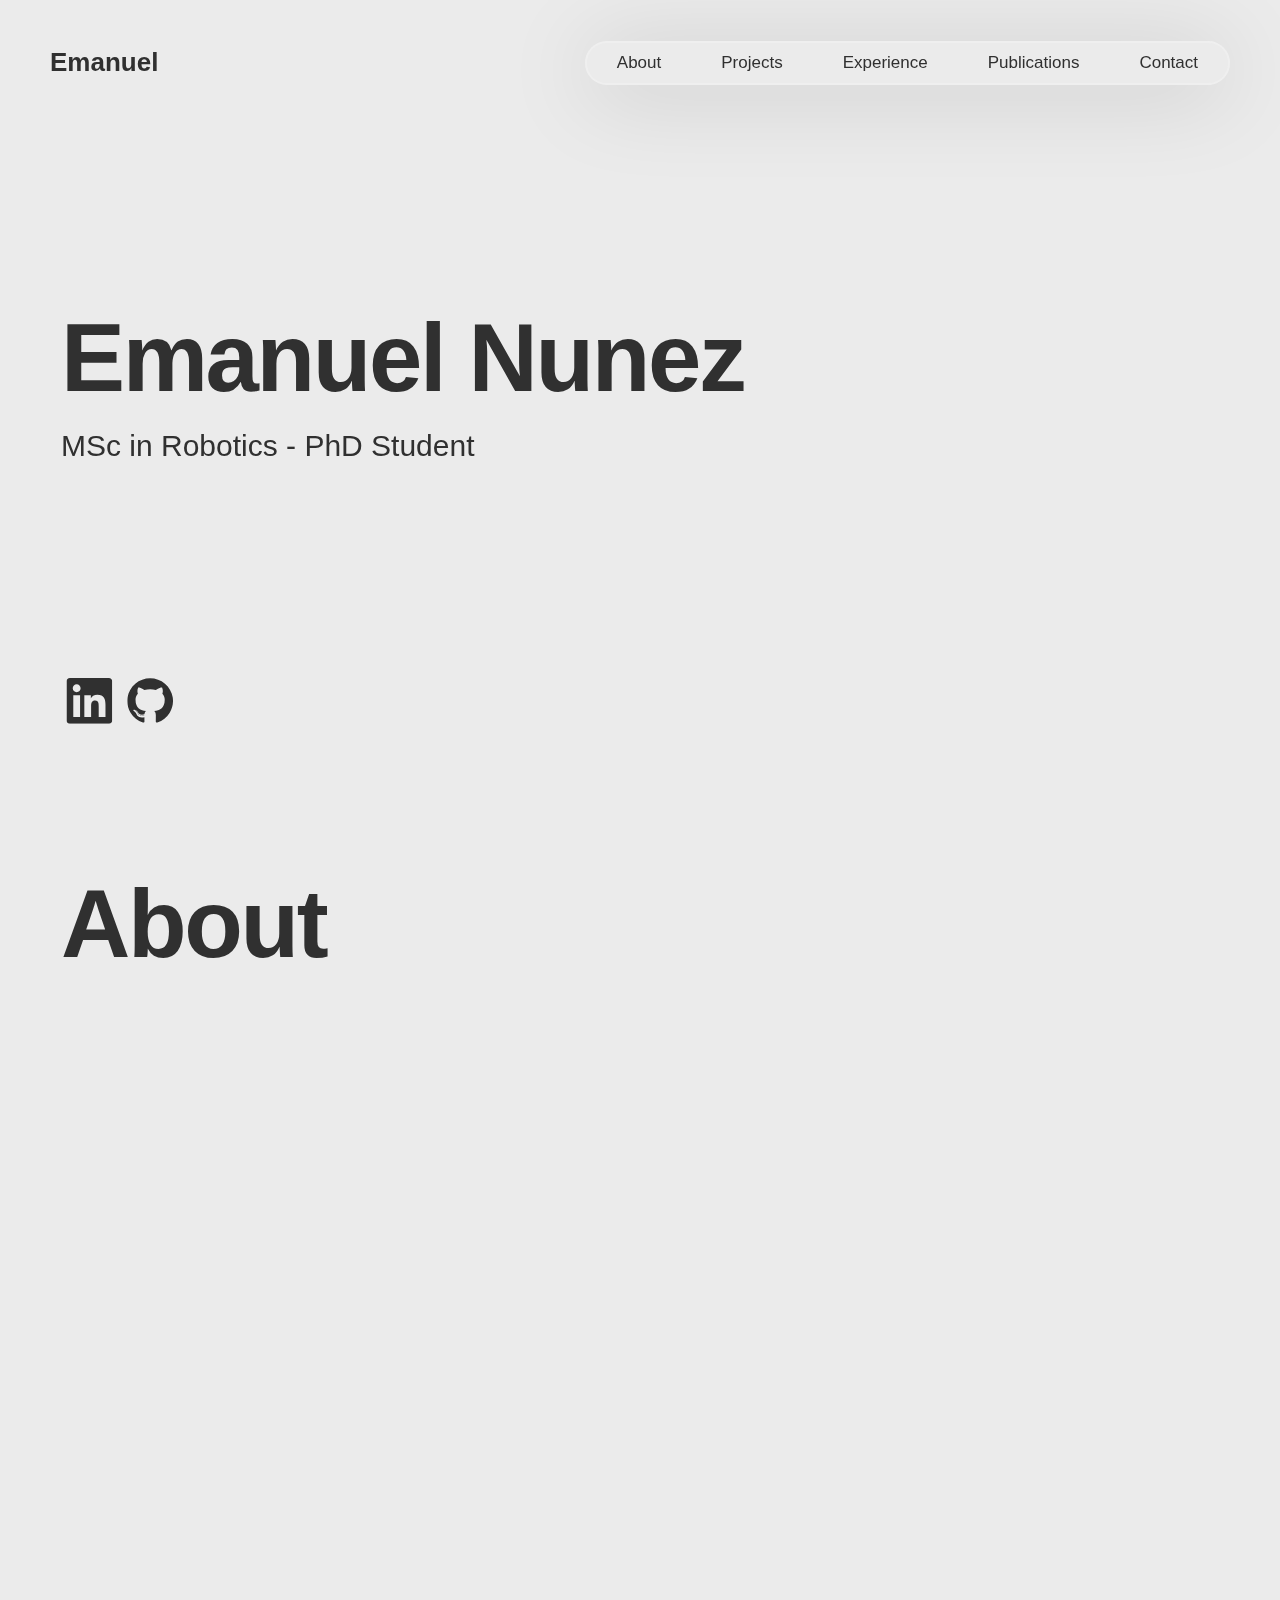
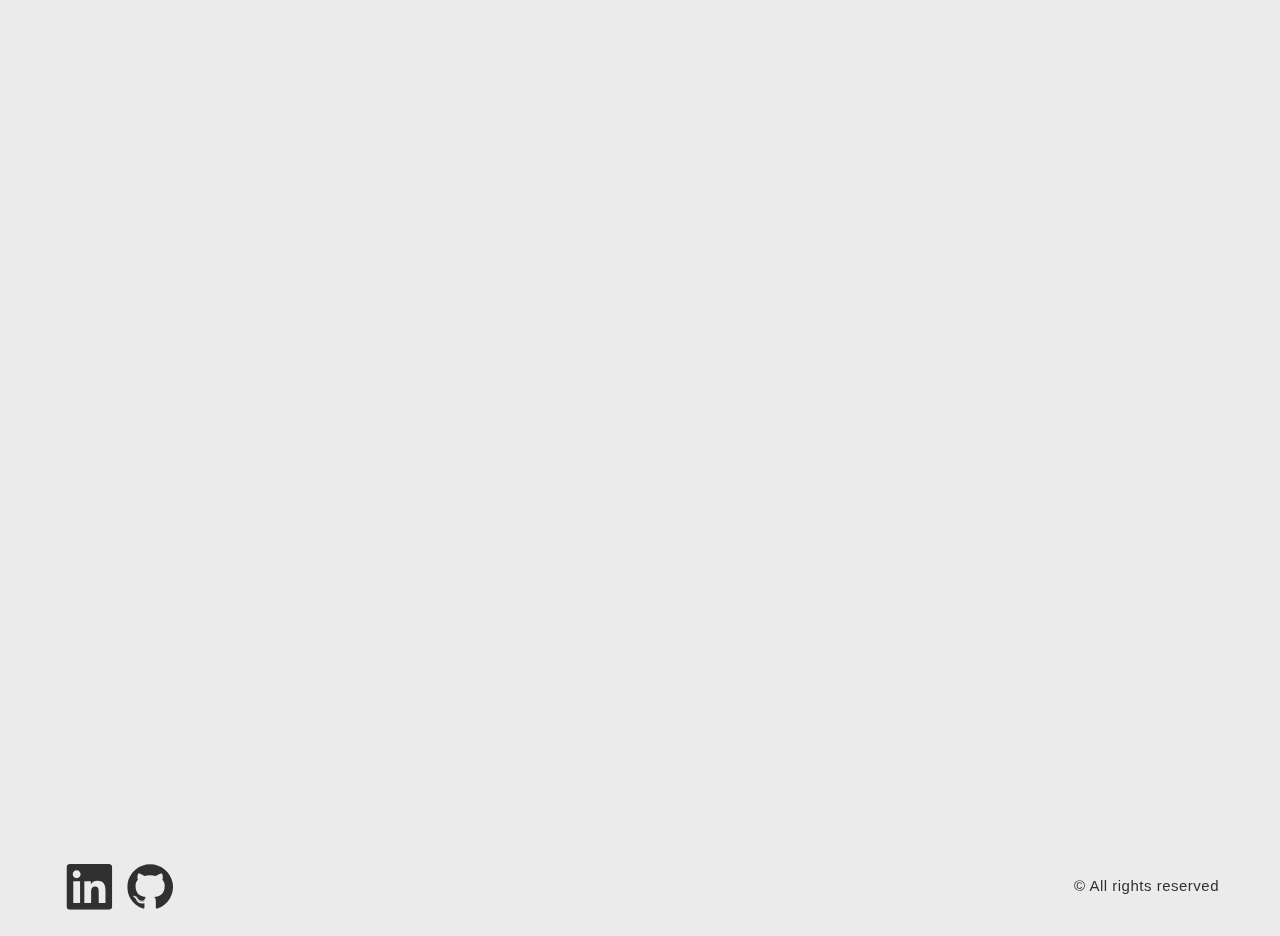
==== index.html @ 16529f89 "Changed root directory" ====
<!DOCTYPE html>
<html lang="en">
<head>
    <meta charset="UTF-8">
    <meta http-equiv="X-UA-Compatible" content="IE=edge">
    <meta name="viewport" content="width=device-width, initial-scale=1.0">
    <title>Emanuel Nunez</title>

    <link rel="stylesheet" href="style.css">
    
    <link rel="preconnect" href="https://fonts.googleapis.com">
    <link rel="preconnect" href="https://fonts.gstatic.com" crossorigin>
    <link href="https://fonts.googleapis.com/css2?family=Open+Sans:wght@400;700&display=swap" rel="stylesheet">
    <script src="https://cdn.jsdelivr.net/npm/bootstrap@5.2.3/dist/js/bootstrap.bundle.min.js"></script>
    <link rel="stylesheet" href="https://unpkg.com/aos@next/dist/aos.css" />
</head>
<body>
    <iframe class= "spline" src='https://my.spline.design/trialcopy-4e4fdb8f7014ad7f39b615fb2c9b1092/' frameborder='0'></iframe>
        <header style="position: sticky; top: 0px; z-index: 100;">
            <div><a href="#top" class="logo">Emanuel</a></div>
            <div>
            <svg class="hamburger" width="32" height="25" viewBox="0 0 32 25" fill="none" xmlns="http://www.w3.org/2000/svg">
                <line x1="1.5" y1="1.5" x2="30.5" y2="1.5" stroke="black" stroke-width="3" stroke-linecap="round"/>
                <line x1="8.5" y1="12.5" x2="23.5" y2="12.5" stroke="black" stroke-width="3" stroke-linecap="round"/>
                <line x1="1.5" y1="23.5" x2="30.5" y2="23.5" stroke="black" stroke-width="3" stroke-linecap="round"/>
            </svg>
            </div>
            <nav class="nav-bar">
                <ul>
                    <li><a href="#About">About</a></li>
                    <li><a href="#Projects">Projects</a></li>
                    <li><a href="#Experience">Experience</a></li>
                    <li><a href="#Publications">Publications</a></li>
                    <li><a href="#Contact">Contact</a></li>                
                </ul>
            </nav>
        </header>
    <section class="hero">
        <div class="row">
            <div class="col-12" data-aos="fade-up">
                    <h5>Emanuel Nunez</h5>
                    <h2>MSc in Robotics - PhD Student</h2>
                    <a href="https://www.linkedin.com/in/enunezs/">
                    <svg class="social_media" width="47" height="46" viewBox="0 0 47 46" fill="none" xmlns="http://www.w3.org/2000/svg">
                        <g clip-path="url(#clip0_170_722)">
                        <path d="M42.8608 0.0297852H3.88012C2.01284 0.0297852 0.50293 1.50396 0.50293 3.32657V42.468C0.50293 44.2906 2.01284 45.7737 3.88012 45.7737H42.8608C44.728 45.7737 46.2469 44.2906 46.2469 42.477V3.32657C46.2469 1.50396 44.728 0.0297852 42.8608 0.0297852ZM14.0742 39.0104H7.28411V17.1748H14.0742V39.0104ZM10.6792 14.1997C8.49919 14.1997 6.73912 12.4396 6.73912 10.2686C6.73912 8.09752 8.49919 6.33745 10.6792 6.33745C12.8502 6.33745 14.6103 8.09752 14.6103 10.2686C14.6103 12.4307 12.8502 14.1997 10.6792 14.1997ZM39.4836 39.0104H32.7024V28.3964C32.7024 25.868 32.6577 22.6069 29.1733 22.6069C25.6442 22.6069 25.1082 25.3676 25.1082 28.2177V39.0104H18.3359V17.1748H24.8401V20.1589H24.9295C25.8319 18.4435 28.0476 16.6298 31.3444 16.6298C38.2149 16.6298 39.4836 21.1506 39.4836 27.0294V39.0104Z" fill="#303030"/>
                        </g>
                        <defs>
                        <clipPath id="clip0_170_722">
                        <rect width="45.7439" height="45.7439" fill="white" transform="translate(0.50293 0.0297852)"/>
                        </clipPath>
                        </defs>
                    </svg>
                        
                    </a>
                    <a href="https://github.com/enunezs">
                    <svg class="social_media" width="46" height="47" viewBox="0 0 46 47" fill="none" xmlns="http://www.w3.org/2000/svg">
                        <g clip-path="url(#clip0_170_636)">
                        <path fill-rule="evenodd" clip-rule="evenodd" d="M23.128 1.23291C17.6983 1.23573 12.4466 3.15884 8.31195 6.65838C4.17735 10.1579 1.42946 15.0057 0.559643 20.3348C-0.310176 25.664 0.754783 31.127 3.56412 35.7471C6.37345 40.3671 10.744 43.8429 15.8941 45.553C17.0303 45.7639 17.4583 45.0597 17.4583 44.4609C17.4583 43.8622 17.4356 42.1261 17.428 40.2281C11.0652 41.6027 9.72071 37.5431 9.72071 37.5431C8.68297 34.907 7.18316 34.2141 7.18316 34.2141C5.10768 32.8057 7.33846 32.832 7.33846 32.832C9.63739 32.994 10.8456 35.1782 10.8456 35.1782C12.8832 38.654 16.1971 37.6485 17.5 37.0611C17.7045 35.5886 18.2991 34.5869 18.9543 34.0183C13.8717 33.4459 8.53147 31.4952 8.53147 22.781C8.49997 20.5211 9.34339 18.3355 10.8872 16.6766C10.6524 16.1042 9.86841 13.792 11.1107 10.6513C11.1107 10.6513 13.0309 10.0412 17.4015 12.9823C21.1504 11.963 25.1057 11.963 28.8545 12.9823C33.2214 10.0412 35.1378 10.6513 35.1378 10.6513C36.3838 13.7844 35.5999 16.0967 35.365 16.6766C36.9138 18.3358 37.759 20.5251 37.7246 22.7886C37.7246 31.5215 32.373 33.4459 27.2828 34.007C28.1008 34.715 28.8318 36.097 28.8318 38.2209C28.8318 41.2637 28.8053 43.7115 28.8053 44.4609C28.8053 45.0672 29.2181 45.7752 30.3771 45.553C35.5279 43.8427 39.8988 40.3663 42.7081 35.7454C45.5173 31.1246 46.5818 25.6607 45.7109 20.3311C44.8401 15.0015 42.0909 10.1537 37.9549 6.65472C33.8189 3.15579 28.566 1.23394 23.1356 1.23291H23.128Z" fill="#303030"/>
                        <path d="M8.9171 33.8863C8.86787 33.9993 8.68608 34.0332 8.53837 33.9541C8.39066 33.875 8.28083 33.7281 8.33386 33.6114C8.38688 33.4946 8.56489 33.4645 8.7126 33.5436C8.8603 33.6227 8.97392 33.7733 8.9171 33.8863Z" fill="#303030"/>
                        <path d="M9.84473 34.9142C9.76629 34.9535 9.67656 34.9644 9.59089 34.9452C9.50522 34.926 9.42894 34.8777 9.3751 34.8087C9.22739 34.6506 9.19707 34.4321 9.3107 34.3342C9.42432 34.2363 9.62885 34.2815 9.77656 34.4397C9.92427 34.5978 9.95835 34.8163 9.84473 34.9142Z" fill="#303030"/>
                        <path d="M10.7464 36.2212C10.6062 36.3192 10.3676 36.2213 10.235 36.0254C10.1984 35.9903 10.1692 35.9482 10.1493 35.9016C10.1294 35.855 10.1191 35.8049 10.1191 35.7543C10.1191 35.7037 10.1294 35.6536 10.1493 35.607C10.1692 35.5604 10.1984 35.5183 10.235 35.4832C10.3752 35.389 10.6138 35.4831 10.7464 35.6752C10.8789 35.8673 10.8827 36.1233 10.7464 36.2212Z" fill="#303030"/>
                        <path d="M11.9697 37.4865C11.8447 37.6259 11.591 37.5882 11.3827 37.3999C11.1744 37.2116 11.1251 36.9556 11.2501 36.82C11.3751 36.6844 11.6288 36.7221 11.8447 36.9066C12.0606 37.0911 12.1023 37.351 11.9697 37.4865Z" fill="#303030"/>
                        <path d="M13.6852 38.2248C13.6284 38.4018 13.3708 38.4808 13.1133 38.4055C12.8557 38.3302 12.6853 38.1193 12.7345 37.9386C12.7838 37.7578 13.0451 37.675 13.3064 37.7578C13.5678 37.8407 13.7344 38.0402 13.6852 38.2248Z" fill="#303030"/>
                        <path d="M15.5561 38.3525C15.5561 38.537 15.344 38.6952 15.0713 38.6989C14.7987 38.7027 14.5752 38.552 14.5752 38.3675C14.5752 38.183 14.7873 38.0248 15.06 38.0211C15.3327 38.0173 15.5561 38.1642 15.5561 38.3525Z" fill="#303030"/>
                        <path d="M17.2985 38.0627C17.3326 38.2472 17.1432 38.4393 16.8705 38.4845C16.5978 38.5297 16.3592 38.4205 16.3251 38.2397C16.291 38.0589 16.488 37.8631 16.7531 37.8142C17.0182 37.7652 17.2644 37.8782 17.2985 38.0627Z" fill="#303030"/>
                        </g>
                        <defs>
                        <clipPath id="clip0_170_636">
                        <rect width="45.7439" height="45.7439" fill="white" transform="translate(0.255371 0.279785)"/>
                        </clipPath>
                        </defs>
                    </svg>
                    </a>     
            </div>
        </div>
    </section>
    <section id="About">
        <div class="row">
            <div class="col-12" data-aos="fade-up">
                <h1>About</h1>
            </div>
        </div>
        <div class="row" data-aos="fade-up">
            <div class="col-3">
                <h6>Expertise</h6>
                <h4>Multidisciplinary work, Roboticist, Electronics Engineer </h4>
            </div>
            <div class="col-3">
                <img src="profileEma.png" alt="EmaProfile" class="image">
            </div>
            <div class="col-6">
                <p>Candidate for PhD in Robotics at Bristol Robotics Laboratory and graduate tutor at University of West England.</p>
                <p>I am a roboticist with an ample international background, working in new designs for tetraplegia assistive devices and soft prosthetics. </p>
                <p>Previous colaborations include online data classification with the Assisted Living Studio at the BRL, design tasks with BIOMAP-3D at Universidad Carlos III in Madrid in an ERC funded project, and with Georgia Institute of Technology in bio-medicine department at the Butera Lab.</p>
            </div>
        </div>
    </section>
    </section>
    <section id="Projects">
        <div class="row" data-aos="fade-up">
            <div class="col-12">
                <h1>Projects</h1>
            </div>
        </div>
        <div class="row" data-aos="fade-up">
            <div class="col-6" style="position: relative;">
                <div class="shape" id="s1"></div>
                <a href="https://www.youtube.com/watch?v=uywrVT-dUdg">
                <div class="glassmorphic_box" id="projects" style="position: relative;">
                    <div>
                    <h3>Eye-tracking in ROS2</h3>
                    </div>
                    <div>
                        <svg class="arrow" width="45" height="44" viewBox="0 0 45 44" fill="none" xmlns="http://www.w3.org/2000/svg">
                            <path d="M28.6898 20.5419L18.4324 10.3027C18.264 10.1328 18.0635 9.99798 17.8427 9.90598C17.6218 9.81397 17.385 9.7666 17.1457 9.7666C16.9065 9.7666 16.6696 9.81397 16.4488 9.90598C16.2279 9.99798 16.0275 10.1328 15.859 10.3027C15.5215 10.6422 15.332 11.1015 15.332 11.5803C15.332 12.0591 15.5215 12.5184 15.859 12.858L24.8297 21.9193L15.859 30.8899C15.5215 31.2295 15.332 31.6888 15.332 32.1676C15.332 32.6464 15.5215 33.1057 15.859 33.4452C16.0269 33.6165 16.227 33.7527 16.4479 33.846C16.6688 33.9393 16.906 33.9879 17.1457 33.9889C17.3855 33.9879 17.6227 33.9393 17.8436 33.846C18.0644 33.7527 18.2646 33.6165 18.4324 33.4452L28.6898 23.206C28.8738 23.0363 29.0206 22.8303 29.121 22.601C29.2214 22.3718 29.2733 22.1242 29.2733 21.8739C29.2733 21.6237 29.2214 21.3761 29.121 21.1469C29.0206 20.9176 28.8738 20.7116 28.6898 20.5419Z" fill="black"/>
                            </svg>  
                    </div>    
                    <div class="overlay">
                    <p>Interface design via gaze-control for people with tetraplegia.</p>
                    </div>
                </div>
                </a>                  
            </div>
            <div class="col-6" style="position: relative;">
                <div class="shape" id="s2"></div>
                <a href="https://ieeexplore.ieee.org/document/9863312">
                <div class="glassmorphic_box" id="projects">
                    <div>
                    <h3>Soft Prosthetic with Synergies</h3>
                    </div>
                    <div>
                        <svg class="arrow" width="45" height="44" viewBox="0 0 45 44" fill="none" xmlns="http://www.w3.org/2000/svg">
                            <path d="M28.6898 20.5419L18.4324 10.3027C18.264 10.1328 18.0635 9.99798 17.8427 9.90598C17.6218 9.81397 17.385 9.7666 17.1457 9.7666C16.9065 9.7666 16.6696 9.81397 16.4488 9.90598C16.2279 9.99798 16.0275 10.1328 15.859 10.3027C15.5215 10.6422 15.332 11.1015 15.332 11.5803C15.332 12.0591 15.5215 12.5184 15.859 12.858L24.8297 21.9193L15.859 30.8899C15.5215 31.2295 15.332 31.6888 15.332 32.1676C15.332 32.6464 15.5215 33.1057 15.859 33.4452C16.0269 33.6165 16.227 33.7527 16.4479 33.846C16.6688 33.9393 16.906 33.9879 17.1457 33.9889C17.3855 33.9879 17.6227 33.9393 17.8436 33.846C18.0644 33.7527 18.2646 33.6165 18.4324 33.4452L28.6898 23.206C28.8738 23.0363 29.0206 22.8303 29.121 22.601C29.2214 22.3718 29.2733 22.1242 29.2733 21.8739C29.2733 21.6237 29.2214 21.3761 29.121 21.1469C29.0206 20.9176 28.8738 20.7116 28.6898 20.5419Z" fill="black"/>
                            </svg>  
                    </div> 
                    <div class="overlay">
                    <p>Soft material robotic hand with embedded grasping soft-synergy.</p>
                    </div>   
                </div>
                </a>
            </div>
        </div>
    </section>
    <section class="experience" id="Experience">
        <div class="row" data-aos="fade-up">
            <div class="col-12">
                <h1>Experience</h1>
            </div>
        </div>
        <div class="row" data-aos="fade-up">
            <div class="col-2">
                <h6>Position</h6>
                <h4>Graduate Tutor 
                    & PhD Student</h4>
            </div>
            <div class="col-2">
                <h6>Location</h6>
                <h4>Bristol Robotics Lab, UWE Bristol</h4>
            </div>
            <div class="col-2">
                <h6>Date</h6>
                <h4>09/21 - Present</h4>
            </div>
            <div class="col-6">
                <p>Research Project: Use of gaze-control and A.R. to control complex devices for people with tetraplegia. Cross-disciplinary research in robotics and healthcare.</p>
                <p>Working close to users to provide effective and accepted systems. NHS ethical approval pending. Extensive use of ROS2, micro-ROS, Docker in C++ and Python. Design of <a href="https://github.com/enunezs/ros2_tobii_glasses2" style="text-decoration: underline;">ros2_tobii_glasses2</a> library for connection of eye-tracking glasses within ROS2.</p>
                <p>Teaching role as Graduate Tutor. Guest lecturer/seminar in Electronics, Methods for Neuroscience, Soft Robotics. Lab coordinator in Assistive Robotics, Electronics, Dynamics and Group Projects. Supervisor of undergrad dissertations. Involvement in outreach efforts as Student Ambassador in robotics.</p>
            </div>
        </div>
        <div class="row" data-aos="fade-up">
            <div class="col-2">
                <h6>Position</h6>
                <h4>Intern at Bristol Robotics Laboratory</h4>
            </div>
            <div class="col-2">
                <h6>Location</h6>
                <h4>Bristol Robotics Lab, UWE Bristol</h4>
            </div>
            <div class="col-2">
                <h6>Date</h6>
                <h4>05/21 - 08/21</h4>
            </div>
            <div class="col-6">
                <p>Real-time data classification intern at the BRL. Worked on detection and classification of Stroke patients using body instrumentation measures while using assistive devices. Achieved 90% accuracy detection of Stroke patients via Principal Component Analysis (PCA) in the first second of device use.</p>
                <p>Classification of multiple types of force signals, Xsens data. Work with multi-Gb file sizes. Extensive use of Python for data science. Extension of sklearn PCA library to support multi-dim PCA.</p>
                <p>Collaboration and tutoring of other interns. Support in external engagement events for robotics.</p>
            </div>
        </div>
        <div class="row" data-aos="fade-up">
            <div class="col-2">
                <h6>Position</h6>
                <h4>Undergraduate Researcher</h4>
            </div>
            <div class="col-2">
                <h6>Location</h6>
                <h4>Continuum Mechanics Dpt. University Carlos III, Madrid, Spain </h4>
            </div>
            <div class="col-2">
                <h6>Date</h6>
                <h4>07/19 - 07/20</h4>
            </div>
            <div class="col-6">
                <p>Design of a precise magnetic stimulator microscope-accessory for polymers and 3D-printed skin samples, as part of a funded BIOMASKIN competitive grant project.</p>
                <p>Finite element analysis of magnetic flux for permanent magnets using FEMM (Finite Element Method Magnetics) software. Integration with Matlab for automated processing. Use and development of optimization algorithms to calibrate to experimental results.</p>
                <p>Collaboration with the Continuum Mechanics and Structural Analysis, and the Biomedical Engineering departments in multi-disciplinary research.</p>
            </div>
        </div>
        <div class="row" data-aos="fade-up">
            <div class="col-2">
                <h6>Position</h6>
                <h4>Graduate Tutor 
                    & PhD Student</h4>
            </div>
            <div class="col-2">
                <h6>Location</h6>
                <h4>Butera Lab, Georgia Tech Department of Biomedical Engineering Atlanta, USA</h4>
            </div>
            <div class="col-2">
                <h6>Date</h6>
                <h4>09/18 - 05/19</h4>
            </div>
            <div class="col-6">
                <p>Assembly, preparation and bio-packaging of integrated chips for study of neuron culture samples with MEA (Micro Electrode Arrays). Localization of point charges in 3D space over array.</p>
                <p>Developed assembly techniques that doubled success rate for working chip production and reduced hour wait time by half. Rewrote previous protocol from scratch.</p>
                <p>Testing on material brittleness and failure factors. Workflow with biocompatible materials on extremely delicate electronic components.</p>
            </div>
        </div>
    </section>
    <section class="publications" id="Publications">
        <div class="row" data-aos="fade-up">
            <div class="col-12">
                <h1>Publications</h1>
            </div>
        </div>
        <div class="row" data-aos="fade-up">
            <div class="col-6">
                <h6>Title</h6>
                <h4> “Tuning the cell mechanical substrate: a review on magneto-active polymeric substrates”, Applied Sciences.</h4>
            </div>
            <div class="col-4">
                <h6>Co-authors</h6>
                <p>J. Gonzalez-Rico, E. Nuñez, L. Valencia, A. Arias, A. Muñoz-Barrutia, D. Velasco, D. Garcia-Gonzalez.</p>
            </div>
            <div class="col-2">
                <h6>Date</h6>
                <h4>2021</h4>
            </div>
        </div>
        <div class="row" data-aos="fade-up">
            <div class="col-6">
                <h6>Title</h6>
                <h4>“Magneto-Mechanical System to Reproduce and Quantify Complex Strain Patterns in Biological Materials”,
                    Applied Materials Today.</h4>
            </div>
            <div class="col-4">
                <h6>Co-authors</h6>
                <p>Miguel Angel Moreno-Mateos, Jorge Gonzalez-Rico, Emanuel Nunez-Sardinha, Clara Gomez-Cruz, Maria Luisa Lopez-Donaire, Sergio Lucarini, Angel Arias, Arrate Muñoz-Barrutia, Diego Velasco and Daniel Garcia-Gonzalez.</p>
            </div>
            <div class="col-2">
                <h6>Date</h6>
                <h4>2021</h4>
            </div>
        </div>
        <div class="row" data-aos="fade-up">
            <div class="col-6">
                <h6>Title</h6>
                <h4>“Method For Generating And Controlling Complex Strain Patterns On Biological Materials, Magnetomechanical Stimulation System For Generating Complex Strain Patterns In Biological Materials”</h4>
            </div>
            <div class="col-4">
                <h6>Co-authors</h6>
                <p>Lorem ipsum dolor sit amet, consectetur adipiscing elit, sed do eiusmod tempor incididunt ut labore et dolore magna aliqua. Ut enim ad minim veniam, quis nostrud exercitation ullamco laboris nisi ut aliquip ex ea commodo consequat.</p>
            </div>
            <div class="col-2">
                <h6>Date</h6>
                <h4>2021</h4>
            </div>
        </div>
        <div class="row" data-aos="fade-up">
            <div class="col-6">
                <h6>Title</h6>
                <h4>“Modeling an Inflatable Soft-rolling Robot”, Robosoft 2022 Workshop: Software for Soft Robotics Research.</h4>
            </div>
            <div class="col-4">
                <h6>Co-authors</h6>
                <p>Emanuel Nunez Sardinha, Majid Taghai</p>
            </div>
            <div class="col-2">
                <h6>Date</h6>
                <h4>2022</h4>
            </div>
        </div>
        <div class="row" data-aos="fade-up">
            <div class="col-6">
                <h6>Title</h6>
                <h4>“Embedding Soft Synergies into Soft Materials for Intrinsic Compliant Robotic Hand Grasping”, 2022 IEEE/ ASME  International Conference on  Advanced Intelligent Mechatronics (AIM2022)</h4>
            </div>
            <div class="col-4">
                <h6>Co-authors</h6>
                <p>Emanuel Nunez Sardinha, Virginia Ruiz Garate, Aghil Jafari and Appolinaire Etoundi</p>
            </div>
            <div class="col-2">
                <h6>Date</h6>
                <h4>2022</h4>
            </div>
        </div>
        <div class="row" data-aos="fade-up">
            <div class="col-6">
                <h6>Title</h6>
                <h4>“Open-source Re-configurable Interfacing of Tobii Pro Glasses 2 with ROS2”, Horizons of an Extended Robotics Reality” at IEEE/RSJ IROS 2022.</h4>
            </div>
            <div class="col-4">
                <h6>Co-authors</h6>
                <p>Emanuel Nunez Sardinha, Virginia Ruiz Garate.</p>
            </div>
            <div class="col-2">
                <h6>Date</h6>
                <h4>2022</h4>
            </div>
        </div>
    </section>
    <section data-aos="fade-up">
        <div class="row" id="Contact">
            <div class="col-12">
                <h1>Contact</h1>
            </div>
            <form action="index.html" action="contactform.php" method="post">
                <div class="col-6" style="position: relative;">
                    <div class="shape" id="s3"></div>
                    <div class="shape" id="s5"></div>
                  <label for="mail">Mail</label>
                  <input class="glassmorphic_box" type="text" name="mail" placeholder="Your mail..">
              
                  <label for="name">Name</label>
                  <input class="glassmorphic_box" type="text" name="name" placeholder="Your Name..">
                  
                  <label for="subject">Subject</label>
                  <input class="glassmorphic_box" type="text" name="subject" placeholder="Your Subject..">
                </div>
                <div class="col-6" style="position: relative;">
                    <div class="shape" id="s1"></div>
                    <div class="shape" id="s4"></div>
                  <label for="message">Message</label>
                  <textarea class="glassmorphic_box" name="message" placeholder="Your Message.." rows="8"></textarea>
                  <input class="glassmorphic_box" type="submit" value="Submit">
                </div>
            </form>
        </div>
    </section>
    <footer>
            <div>
                <a href="https://www.linkedin.com/in/enunezs/">
                    <svg class="social_media" width="47" height="46" viewBox="0 0 47 46" fill="none" xmlns="http://www.w3.org/2000/svg">
                        <g clip-path="url(#clip0_170_722)">
                        <path d="M42.8608 0.0297852H3.88012C2.01284 0.0297852 0.50293 1.50396 0.50293 3.32657V42.468C0.50293 44.2906 2.01284 45.7737 3.88012 45.7737H42.8608C44.728 45.7737 46.2469 44.2906 46.2469 42.477V3.32657C46.2469 1.50396 44.728 0.0297852 42.8608 0.0297852ZM14.0742 39.0104H7.28411V17.1748H14.0742V39.0104ZM10.6792 14.1997C8.49919 14.1997 6.73912 12.4396 6.73912 10.2686C6.73912 8.09752 8.49919 6.33745 10.6792 6.33745C12.8502 6.33745 14.6103 8.09752 14.6103 10.2686C14.6103 12.4307 12.8502 14.1997 10.6792 14.1997ZM39.4836 39.0104H32.7024V28.3964C32.7024 25.868 32.6577 22.6069 29.1733 22.6069C25.6442 22.6069 25.1082 25.3676 25.1082 28.2177V39.0104H18.3359V17.1748H24.8401V20.1589H24.9295C25.8319 18.4435 28.0476 16.6298 31.3444 16.6298C38.2149 16.6298 39.4836 21.1506 39.4836 27.0294V39.0104Z" fill="#303030"/>
                        </g>
                        <defs>
                        <clipPath id="clip0_170_722">
                        <rect width="45.7439" height="45.7439" fill="white" transform="translate(0.50293 0.0297852)"/>
                        </clipPath>
                        </defs>
                    </svg>
                </a>
                <a href="https://github.com/enunezs">
                    <svg class="social_media" width="46" height="47" viewBox="0 0 46 47" fill="none" xmlns="http://www.w3.org/2000/svg">
                        <g clip-path="url(#clip0_170_636)">
                        <path fill-rule="evenodd" clip-rule="evenodd" d="M23.128 1.23291C17.6983 1.23573 12.4466 3.15884 8.31195 6.65838C4.17735 10.1579 1.42946 15.0057 0.559643 20.3348C-0.310176 25.664 0.754783 31.127 3.56412 35.7471C6.37345 40.3671 10.744 43.8429 15.8941 45.553C17.0303 45.7639 17.4583 45.0597 17.4583 44.4609C17.4583 43.8622 17.4356 42.1261 17.428 40.2281C11.0652 41.6027 9.72071 37.5431 9.72071 37.5431C8.68297 34.907 7.18316 34.2141 7.18316 34.2141C5.10768 32.8057 7.33846 32.832 7.33846 32.832C9.63739 32.994 10.8456 35.1782 10.8456 35.1782C12.8832 38.654 16.1971 37.6485 17.5 37.0611C17.7045 35.5886 18.2991 34.5869 18.9543 34.0183C13.8717 33.4459 8.53147 31.4952 8.53147 22.781C8.49997 20.5211 9.34339 18.3355 10.8872 16.6766C10.6524 16.1042 9.86841 13.792 11.1107 10.6513C11.1107 10.6513 13.0309 10.0412 17.4015 12.9823C21.1504 11.963 25.1057 11.963 28.8545 12.9823C33.2214 10.0412 35.1378 10.6513 35.1378 10.6513C36.3838 13.7844 35.5999 16.0967 35.365 16.6766C36.9138 18.3358 37.759 20.5251 37.7246 22.7886C37.7246 31.5215 32.373 33.4459 27.2828 34.007C28.1008 34.715 28.8318 36.097 28.8318 38.2209C28.8318 41.2637 28.8053 43.7115 28.8053 44.4609C28.8053 45.0672 29.2181 45.7752 30.3771 45.553C35.5279 43.8427 39.8988 40.3663 42.7081 35.7454C45.5173 31.1246 46.5818 25.6607 45.7109 20.3311C44.8401 15.0015 42.0909 10.1537 37.9549 6.65472C33.8189 3.15579 28.566 1.23394 23.1356 1.23291H23.128Z" fill="#303030"/>
                        <path d="M8.9171 33.8863C8.86787 33.9993 8.68608 34.0332 8.53837 33.9541C8.39066 33.875 8.28083 33.7281 8.33386 33.6114C8.38688 33.4946 8.56489 33.4645 8.7126 33.5436C8.8603 33.6227 8.97392 33.7733 8.9171 33.8863Z" fill="#303030"/>
                        <path d="M9.84473 34.9142C9.76629 34.9535 9.67656 34.9644 9.59089 34.9452C9.50522 34.926 9.42894 34.8777 9.3751 34.8087C9.22739 34.6506 9.19707 34.4321 9.3107 34.3342C9.42432 34.2363 9.62885 34.2815 9.77656 34.4397C9.92427 34.5978 9.95835 34.8163 9.84473 34.9142Z" fill="#303030"/>
                        <path d="M10.7464 36.2212C10.6062 36.3192 10.3676 36.2213 10.235 36.0254C10.1984 35.9903 10.1692 35.9482 10.1493 35.9016C10.1294 35.855 10.1191 35.8049 10.1191 35.7543C10.1191 35.7037 10.1294 35.6536 10.1493 35.607C10.1692 35.5604 10.1984 35.5183 10.235 35.4832C10.3752 35.389 10.6138 35.4831 10.7464 35.6752C10.8789 35.8673 10.8827 36.1233 10.7464 36.2212Z" fill="#303030"/>
                        <path d="M11.9697 37.4865C11.8447 37.6259 11.591 37.5882 11.3827 37.3999C11.1744 37.2116 11.1251 36.9556 11.2501 36.82C11.3751 36.6844 11.6288 36.7221 11.8447 36.9066C12.0606 37.0911 12.1023 37.351 11.9697 37.4865Z" fill="#303030"/>
                        <path d="M13.6852 38.2248C13.6284 38.4018 13.3708 38.4808 13.1133 38.4055C12.8557 38.3302 12.6853 38.1193 12.7345 37.9386C12.7838 37.7578 13.0451 37.675 13.3064 37.7578C13.5678 37.8407 13.7344 38.0402 13.6852 38.2248Z" fill="#303030"/>
                        <path d="M15.5561 38.3525C15.5561 38.537 15.344 38.6952 15.0713 38.6989C14.7987 38.7027 14.5752 38.552 14.5752 38.3675C14.5752 38.183 14.7873 38.0248 15.06 38.0211C15.3327 38.0173 15.5561 38.1642 15.5561 38.3525Z" fill="#303030"/>
                        <path d="M17.2985 38.0627C17.3326 38.2472 17.1432 38.4393 16.8705 38.4845C16.5978 38.5297 16.3592 38.4205 16.3251 38.2397C16.291 38.0589 16.488 37.8631 16.7531 37.8142C17.0182 37.7652 17.2644 37.8782 17.2985 38.0627Z" fill="#303030"/>
                        </g>
                        <defs>
                        <clipPath id="clip0_170_636">
                        <rect width="45.7439" height="45.7439" fill="white" transform="translate(0.255371 0.279785)"/>
                        </clipPath>
                        </defs>
                    </svg>
                </a>     
            </div>   
            <div>
                    <p>© All rights reserved</p>
            </div>
    </footer>
    <script src="https://unpkg.com/aos@next/dist/aos.js"></script>
    <script>
      AOS.init({
        duration: 1000,
        once: false,
      });
    </script>
</body>
<script>
    hamburger = document.querySelector(".hamburger");
    hamburger.onclick = function() {
        navBar = document.querySelector(".nav-bar");
        navBar.classList.toggle("active");
    }
</script>
<script>
    hamburger = document.querySelector(".nav-bar ul");
    hamburger.onclick = function() {
        navBar = document.querySelector(".nav-bar");
        navBar.classList.toggle("active");
    }
</script>

</html>
---- style.css ----
/* -------------------------------------------------Columnas para contenido----------------------------------------------- */
*{
    font-family: 'Poppins', sans-serif;
    font-style: normal;
    box-sizing:border-box;
    color: #303030;
    scroll-behavior: smooth;
    list-style-type: none;
    text-decoration: none;
    padding: 0;
    margin: 0;
}

.spline{
    position: absolute;
    width:100%;
    height:775px;
    z-index: -20;
}

body{
    background: rgba(235, 235, 235);
    backdrop-filter: blur(50px);
}

.row::after {
    content: "";
    clear: both;
    display: block;
}

[class*="col-"] {
    float: left;
    padding-right: 61px;
    padding-left: 61px;
    padding-top: 35px;
    padding-bottom: 35px;
	border:solid 0px #202020;
}

.glassmorphic_box {
    background: rgba(235, 235, 235, 0.4);
    box-shadow: 0px 7.50033px 90.004px rgba(0, 0, 0, 0.15);
    backdrop-filter: blur(40px);
    /* Note: backdrop-filter has minimal browser support */
    border-radius: 30.0013px;
    border: 2px solid rgba( 255, 255, 255, 0.18 );
    
}

[class*="columna-"] {
    float: left;
    padding-right: 61px;
    padding-left: 61px;
    padding-top: 35px;
    padding-bottom: 35px;
	border:solid 0px #202020;
    margin-bottom: 50px;
}

.col-1 {width: 8.33%;}
.col-2 {width: 16.66%;}
.col-3 {width: 25%;}
.col-4 {width: 33.33%;}
.col-5 {width: 41.66%;}
.col-6 {width: 50%;}
.col-7 {width: 58.33%;}
.col-8 {width: 66.66%;}
.col-9 {width: 75%;}
.col-10 {width: 83.33%;}
.col-11 {width: 91.66%;}
.col-12 {width: 100%;}



/* -------------------------------------------Projects------------------------------------------ */
#projects{
    width: 100%;
    height: 150px;
    align-items: center;
    justify-content: space-between;
    padding: 0 48px;
    display: flex;
}

div #projects{
    transition: 0.5s;
}

div #projects:hover {
    transform: scale(1.1);
  }

  .arrow {
    display: flex;
}

.overlay {
    position: absolute; 
    bottom: 0; 
    background: rgba(0, 0, 0, 0.8); /* Black see-through */
    width: 100%;
    height: 100%;
    transition: .5s ease;
    opacity:0;
    text-align: center;
    align-items: center;
    padding: 0 48px;
    display: flex;
    border-radius: 30.0013px;
    margin-left: -48px;

  }

.overlay p {
    color: #f1f1f1; 
}

#projects:hover .overlay {
    opacity: 1;
}

/* -------------------------------------------About------------------------------------------ */
.image{
    width: 230px; height: 230px;
    left: 446px;
    top: 1124.91px;
    filter: drop-shadow(0px 30.8025px 105.609px rgba(0, 0, 0, 0.4));
    backdrop-filter: blur(44.0036px);
/* Note: backdrop-filter has minimal browser support */
    border-radius: 135.2028px;
    border: 2px solid rgba( 255, 255, 255, 0.18 );
    display: block;
    margin-left: auto;
    margin-right: auto;
    z-index: -1;
   
}

/*---------------------------------------------------------------Social-------------------------------------------------------------------------*/
.social_media{
    margin: 5px;
    margin-top: 10px;
    transition: 0.5s;
}

.social_media:hover {
    transform: scale(1.2);
  }

footer {
    width: 100%;
    height: 100px;
    align-items: center;
    justify-content: space-between;
    padding: 0 61px;
    display: flex;
}

/*---------------------------------------------------------------Scrollbar-------------------------------------------------------------------------*/
/* width */
::-webkit-scrollbar {
    width: 8px;
    scroll-padding-right: 10px;
  }
  
  /* Track */
  ::-webkit-scrollbar-track {
    border-radius: 10px;

  }
   
  /* Handle */
  ::-webkit-scrollbar-thumb {
    background: #303030;
    border-radius: 10px;
  }
  
  /* Handle on hover */
  ::-webkit-scrollbar-thumb:hover {
    background: #FF7964;  
  }

/*---------------------------------------------------------------Menu-------------------------------------------------------------------------*/
header {
    width: 100%;
    height: 150px;
    align-items: center;
    justify-content: space-between;
    padding: 0 100px;
    display: flex;
}

.logo{
    font-weight: 700;
    font-size: 28px;
    transition: 0.2s;
}

.logo:hover{
    color: #FF7964;
}


.nav-bar ul {
    display: flex;
    background: rgba(235, 235, 235, 0.4);
    box-shadow: 0px 7.50033px 90.004px rgba(0, 0, 0, 0.15);
    backdrop-filter: blur(40px);
    /* Note: backdrop-filter has minimal browser support */
    border-radius: 30.0013px;
    border: 2px solid rgba( 255, 255, 255, 0.18 );
    
}

.nav-bar ul li a {
    display: block;
    font-size: 20px;
    padding: 10px 25px;
    transition: 0.2s;
    margin: 0 5px;
}

.nav-bar ul li a:hover {
    color: #FF7964;
}

.nav-bar ul li a.active {
    color: #FF7964;
}

.hamburger{
    display: none;
}
  

/* --------------------------------------------------------Contact--------------------------------------------------------------*/
input[type=text], select {
    width: 100%;
    padding: 12px 20px;
    margin: 16px 0;
    display: inline-block;
}
  
input[type=submit] {
    width: 150px;
    background-color: #303030;
    color: white;
    padding: 14px 20px;
    margin: 8px 0;
    border: none;
    cursor: pointer;
    transition: 0.2s;
  
}
  
input[type=submit]:hover {
    background-color: #FF7964;
}

textarea[name=message] {
    width: 100%;
    padding: 12px 20px;
    margin: 16px 0;
    display: inline-block;
}

/* --------------------------------------------------------Esferas--------------------------------------------------------------*/
.shape{
    position: absolute;
    border-radius: 50%;
    background: linear-gradient(135deg, rgba(255, 203, 125, 1) 3%, rgba(255, 121, 100, 1) 100%);
    transform: rotate(0deg);
    z-index: -10;
    animation: shape 10s linear infinite;
    animation-delay: calc(-1s * var(--i));
  }

#s1 {
    width: 141.98px;
    height: 141.98px;
    right: 30px;
    top: -30px;
    filter: blur(5px);
}

#s2 {
    width: 226.26px;
    height: 226.26px;
    right: 200px;
    top: 50px;
    filter: blur(30px);
}

#s3 {
    width: 300px;
    height: 300px;
    right: 100px;
    top: -50px;
    filter: blur(40px);
    background: linear-gradient(135deg, rgba(255, 203, 125, 0.7) 3%, rgba(255, 121, 100, 0.7) 100%);
}

#s4 {
    width: 226.26px;
    height: 226.26px;
    right: 200px;
    top: 100px;
    filter: blur(30px);
}

#s5 {
    width: 70px;
    height: 70px;
    right: 300px;
    top: 250px;
    filter: blur(5px);
}

@keyframes shape {
    0%,100% {
      transform: translateY(-30px);
    }
    
    50% {
      transform: translateY(30px);
    }
  }

/* --------------------------------------------------------Texto de la página--------------------------------------------------------------*/
h1{
    font-weight: 700;
    font-size: 96px;
    line-height: 107.52%;
    letter-spacing: -0.025em;
    margin: auto;
    margin-top: 70px;
}

h2{
    font-weight: 400;
    font-size: 30px;
    line-height: 135%;
    margin: auto;
    margin-top: 20px;
    margin-bottom: 200px;
    
}

h3{
    font-weight: 700;
    font-size: 28px;
    line-height: 107.52%;
    margin: auto;
}

h4{
    font-weight: 700;
    font-size: 18px;
    line-height: 150%;
    margin: auto;
}

h5{
    font-weight: 700;
    font-size: 96px;
    line-height: 100%;
    letter-spacing: -0.025em;
    margin: auto;
    margin-top: 150px;
}

h6{
    font-weight: 400;
    font-size: 12px;
    line-height: 107.52%;
    letter-spacing: -0.025em;
    margin: auto;
    padding: 3px 0px;
}

p{
    font-weight: 400;
    font-size: 15px;
    line-height: 181.5%;
    letter-spacing: 0.5px;
    margin: auto;
    padding: 5px 0px;

}

/* --------------------------------------------------------For mobile phones-------------------------------------------------------------- */
@media only screen and (max-width: 1320px) {
    header {
        height: 125px;
        padding: 0 50px;
    }
    .nav-bar ul li a {
        font-size: 17px;
    }
    .logo{
        font-weight: 700;
        font-size: 26px;
    }
    .spline{
        height:745px;
    }
}

@media only screen and (max-width: 1150px) {
    header {
        height: 100px;
        padding: 0 30px;
    }
    .nav-bar ul li a {
        font-size: 15px;
    }
    .logo{
        font-weight: 700;
        font-size: 24px;
    }
    .spline{
        height:715px;
    }
}

@media only screen and (max-width: 900px) {
    header {
        height: 80px;
        padding: 0 30px;
        align-items: center;
        
    }

    .hamburger{
        display: block;
        cursor: pointer;
        margin: 6px 0;
        z-index: 100;
    }

    .nav-bar {
        position: absolute;
        top: 0px;
        left: 0;
        right: 0;
        width: 100vw;
        height: 0;
        background: rgba(235, 235, 235);
        transition: 0.5s;
        color: #f1f1f1;
        overflow: hidden;
        z-index: -100;
    }

    .nav-bar ul li a:hover {
        color: #FF7964;
        background: hsl(0, 0%, 95%, 0);
    }

    .nav-bar.active {
        height: 100vh;
    }

    .nav-bar ul {
        display: block;
        position: absolute;
        width: fit-content;
        text-align: left;
        transition: 0.5s;
        opacity: 0;
        padding: 0 16px;
        top: 50%;
        transform: translateY(-50%);
        background: rgba(235, 235, 235, 0);
        box-shadow: 0px 7.50033px 90.004px rgba(0, 0, 0, 0);
        backdrop-filter: blur(0px);
        /* Note: backdrop-filter has minimal browser support */
        border-radius: 0px;
        border: 0px solid rgba( 255, 255, 255, 0 );


    }

    .nav-bar.active ul {
        opacity: 1;
    }
    
    .nav-bar ul li a {
        color: #303030;
        font-weight: 700;
        font-size: 48px;
        line-height: 107.52%;
        letter-spacing: -0.025em;
        margin-top: 0px;
        padding: 7px 0px;


    }

    footer {
        padding: 0 16px;
    }
    
    [class*="col-"] {
        width: 100%;
        padding-right: 16px;
        padding-left: 16px;
        padding-top: 16px;
        padding-bottom: 16px;
    }

    [class*="columna-"] {
        padding-right: 16px;
        padding-left: 16px;
        padding-top: 16px;
        padding-bottom: 16px;
        margin-bottom: 1px;
    }

    h1{
        font-weight: 700;
        font-size: 48px;
        line-height: 107.52%;
        letter-spacing: -0.025em;
        margin: auto;
        margin-top: 70px;
    }

    h2{
        font-weight: 400;
        font-size: 20px;
        line-height: 135%;
        margin: auto;
        margin-top: 20px;
        margin-bottom: 160px;
    }

    h5{
        font-weight: 700;
        font-size: 64px;
        line-height: 100%;
        letter-spacing: -0.025em;
        margin: auto;
        margin-top: 200px;
    }
    .spline{
        height:705px;
    }

    #projects{
        padding: 0 30px;
    }
    
    .overlay {
        padding: 0 30px;
        margin-left: -30px;
    
      }
    
}
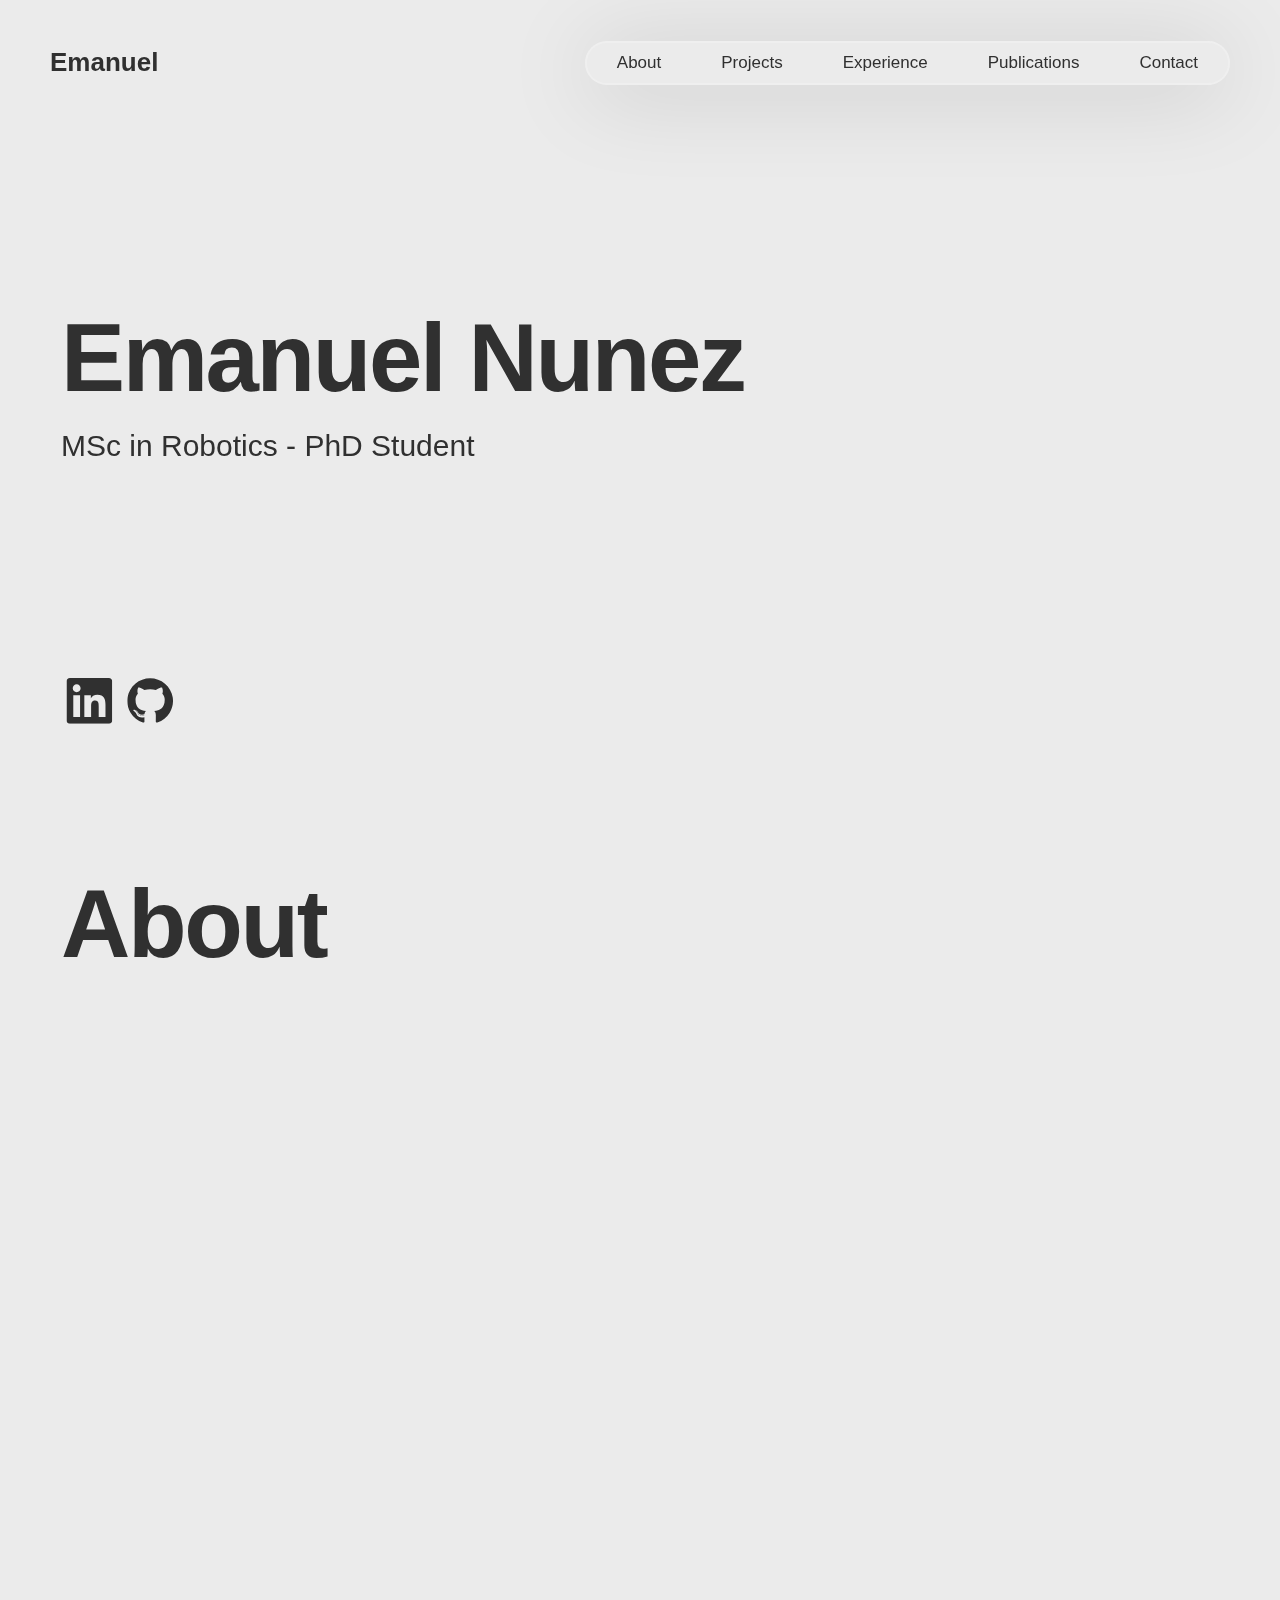
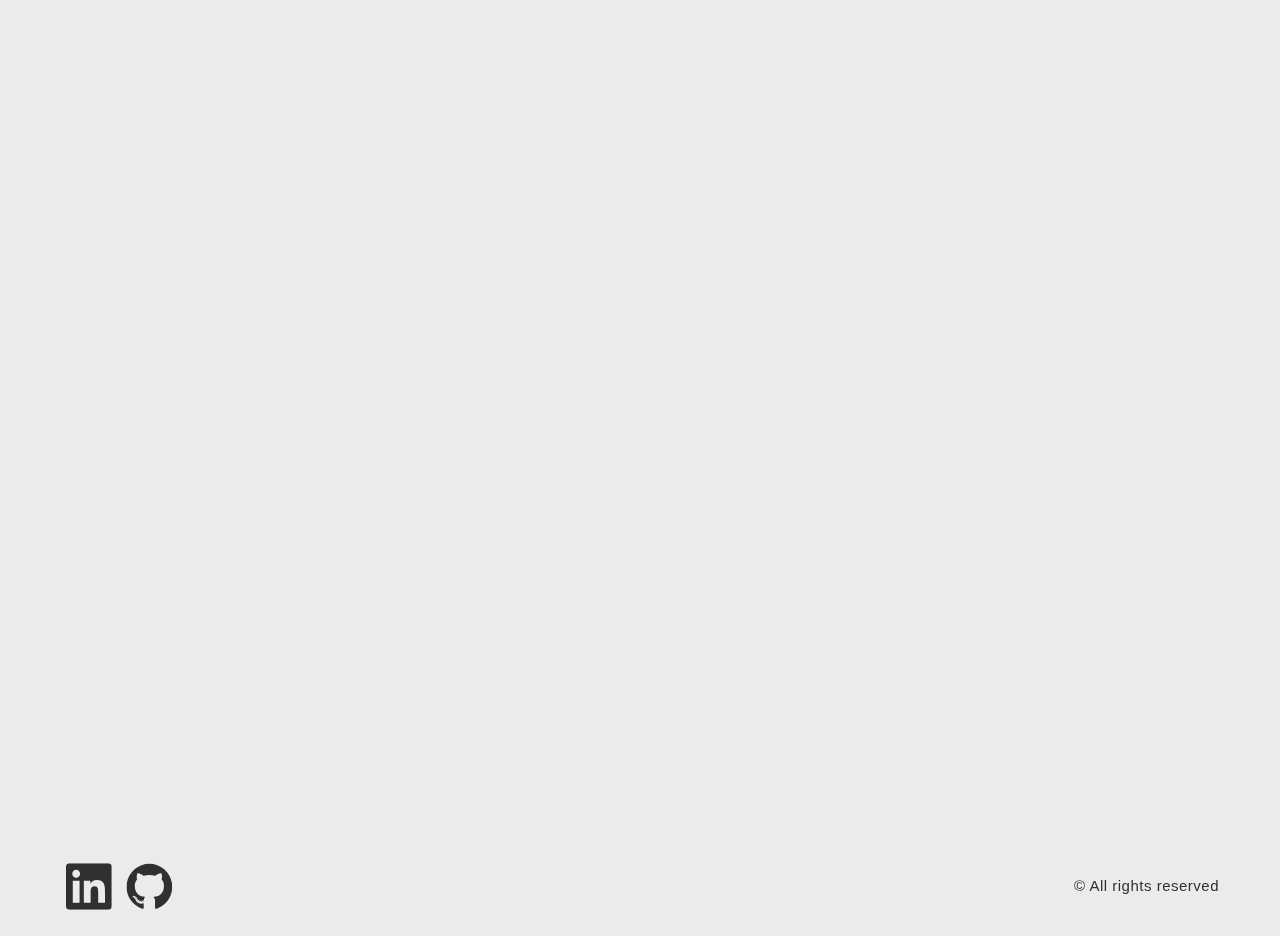
==== commit b8df3ba6: "Corrections after HTML checking" ====
--- a/index.html
+++ b/index.html
@@ -15,7 +15,7 @@
     <link rel="stylesheet" href="https://unpkg.com/aos@next/dist/aos.css" />
 </head>
 <body>
-    <iframe class= "spline" src='https://my.spline.design/trialcopy-4e4fdb8f7014ad7f39b615fb2c9b1092/' frameborder='0'></iframe>
+    <iframe class= "spline" src='https://my.spline.design/trialcopy-4e4fdb8f7014ad7f39b615fb2c9b1092/'></iframe>
         <header style="position: sticky; top: 0px; z-index: 100;">
             <div><a href="#top" class="logo">Emanuel</a></div>
             <div>
@@ -96,7 +96,6 @@
             </div>
         </div>
     </section>
-    </section>
     <section id="Projects">
         <div class="row" data-aos="fade-up">
             <div class="col-12">
@@ -105,9 +104,9 @@
         </div>
         <div class="row" data-aos="fade-up">
             <div class="col-6" style="position: relative;">
-                <div class="shape" id="s1"></div>
+                <div class="shape_1"></div>
                 <a href="https://www.youtube.com/watch?v=uywrVT-dUdg">
-                <div class="glassmorphic_box" id="projects" style="position: relative;">
+                <div class="glassmorphic_box_projects" style="position: relative;">
                     <div>
                     <h3>Eye-tracking in ROS2</h3>
                     </div>
@@ -123,9 +122,9 @@
                 </a>                  
             </div>
             <div class="col-6" style="position: relative;">
-                <div class="shape" id="s2"></div>
+                <div class="shape_2"></div>
                 <a href="https://ieeexplore.ieee.org/document/9863312">
-                <div class="glassmorphic_box" id="projects">
+                <div class="glassmorphic_box_projects">
                     <div>
                     <h3>Soft Prosthetic with Synergies</h3>
                     </div>
@@ -324,24 +323,24 @@
             <div class="col-12">
                 <h1>Contact</h1>
             </div>
-            <form action="index.html" action="contactform.php" method="post">
+            <form action="contactform.php" method="post">
                 <div class="col-6" style="position: relative;">
-                    <div class="shape" id="s3"></div>
-                    <div class="shape" id="s5"></div>
+                    <div class="shape_3"></div>
+                    <div class="shape_5"></div>
                   <label for="mail">Mail</label>
-                  <input class="glassmorphic_box" type="text" name="mail" placeholder="Your mail..">
+                  <input class="glassmorphic_box" type="text" id="mail" placeholder="Your mail..">
               
                   <label for="name">Name</label>
-                  <input class="glassmorphic_box" type="text" name="name" placeholder="Your Name..">
+                  <input class="glassmorphic_box" type="text" id="name" placeholder="Your Name..">
                   
                   <label for="subject">Subject</label>
-                  <input class="glassmorphic_box" type="text" name="subject" placeholder="Your Subject..">
+                  <input class="glassmorphic_box" type="text" id="subject" placeholder="Your Subject..">
                 </div>
                 <div class="col-6" style="position: relative;">
-                    <div class="shape" id="s1"></div>
-                    <div class="shape" id="s4"></div>
+                    <div class="shape_1"></div>
+                    <div class="shape_4"></div>
                   <label for="message">Message</label>
-                  <textarea class="glassmorphic_box" name="message" placeholder="Your Message.." rows="8"></textarea>
+                  <textarea class="glassmorphic_box" id="message" placeholder="Your Message.." rows="8"></textarea>
                   <input class="glassmorphic_box" type="submit" value="Submit">
                 </div>
             </form>
@@ -350,35 +349,38 @@
     <footer>
             <div>
                 <a href="https://www.linkedin.com/in/enunezs/">
-                    <svg class="social_media" width="47" height="46" viewBox="0 0 47 46" fill="none" xmlns="http://www.w3.org/2000/svg">
-                        <g clip-path="url(#clip0_170_722)">
-                        <path d="M42.8608 0.0297852H3.88012C2.01284 0.0297852 0.50293 1.50396 0.50293 3.32657V42.468C0.50293 44.2906 2.01284 45.7737 3.88012 45.7737H42.8608C44.728 45.7737 46.2469 44.2906 46.2469 42.477V3.32657C46.2469 1.50396 44.728 0.0297852 42.8608 0.0297852ZM14.0742 39.0104H7.28411V17.1748H14.0742V39.0104ZM10.6792 14.1997C8.49919 14.1997 6.73912 12.4396 6.73912 10.2686C6.73912 8.09752 8.49919 6.33745 10.6792 6.33745C12.8502 6.33745 14.6103 8.09752 14.6103 10.2686C14.6103 12.4307 12.8502 14.1997 10.6792 14.1997ZM39.4836 39.0104H32.7024V28.3964C32.7024 25.868 32.6577 22.6069 29.1733 22.6069C25.6442 22.6069 25.1082 25.3676 25.1082 28.2177V39.0104H18.3359V17.1748H24.8401V20.1589H24.9295C25.8319 18.4435 28.0476 16.6298 31.3444 16.6298C38.2149 16.6298 39.4836 21.1506 39.4836 27.0294V39.0104Z" fill="#303030"/>
+                    <svg class="social_media" width="46" height="47" viewBox="0 0 46 47" fill="none" xmlns="http://www.w3.org/2000/svg">
+                        <g clip-path="url(#clip0_170_677)">
+                        <path d="M42.3603 0.24707H3.37963C1.51235 0.24707 0.00244141 1.74541 0.00244141 3.5979V43.381C0.00244141 45.2335 1.51235 46.7409 3.37963 46.7409H42.3603C44.2275 46.7409 45.7464 45.2335 45.7464 43.3901V3.5979C45.7464 1.74541 44.2275 0.24707 42.3603 0.24707ZM13.5737 39.8667H6.78362V17.6732H13.5737V39.8667ZM10.1787 14.6493C7.9987 14.6493 6.23863 12.8603 6.23863 10.6537C6.23863 8.44706 7.9987 6.65814 10.1787 6.65814C12.3497 6.65814 14.1098 8.44706 14.1098 10.6537C14.1098 12.8513 12.3497 14.6493 10.1787 14.6493ZM38.9831 39.8667H32.2019V29.0787C32.2019 26.5088 32.1572 23.1943 28.6728 23.1943C25.1437 23.1943 24.6077 26.0003 24.6077 28.8971V39.8667H17.8354V17.6732H24.3397V20.7062H24.429C25.3314 18.9627 27.5471 17.1193 30.8439 17.1193C37.7144 17.1193 38.9831 21.7142 38.9831 27.6893V39.8667V39.8667Z" fill="#303030"/>
                         </g>
                         <defs>
-                        <clipPath id="clip0_170_722">
-                        <rect width="45.7439" height="45.7439" fill="white" transform="translate(0.50293 0.0297852)"/>
+                        <clipPath id="clip0_170_677">
+                        <rect width="45.7439" height="46.4939" fill="white" transform="translate(0.00244141 0.24707)"/>
                         </clipPath>
                         </defs>
-                    </svg>
+                        </svg>
+                        
                 </a>
                 <a href="https://github.com/enunezs">
-                    <svg class="social_media" width="46" height="47" viewBox="0 0 46 47" fill="none" xmlns="http://www.w3.org/2000/svg">
-                        <g clip-path="url(#clip0_170_636)">
-                        <path fill-rule="evenodd" clip-rule="evenodd" d="M23.128 1.23291C17.6983 1.23573 12.4466 3.15884 8.31195 6.65838C4.17735 10.1579 1.42946 15.0057 0.559643 20.3348C-0.310176 25.664 0.754783 31.127 3.56412 35.7471C6.37345 40.3671 10.744 43.8429 15.8941 45.553C17.0303 45.7639 17.4583 45.0597 17.4583 44.4609C17.4583 43.8622 17.4356 42.1261 17.428 40.2281C11.0652 41.6027 9.72071 37.5431 9.72071 37.5431C8.68297 34.907 7.18316 34.2141 7.18316 34.2141C5.10768 32.8057 7.33846 32.832 7.33846 32.832C9.63739 32.994 10.8456 35.1782 10.8456 35.1782C12.8832 38.654 16.1971 37.6485 17.5 37.0611C17.7045 35.5886 18.2991 34.5869 18.9543 34.0183C13.8717 33.4459 8.53147 31.4952 8.53147 22.781C8.49997 20.5211 9.34339 18.3355 10.8872 16.6766C10.6524 16.1042 9.86841 13.792 11.1107 10.6513C11.1107 10.6513 13.0309 10.0412 17.4015 12.9823C21.1504 11.963 25.1057 11.963 28.8545 12.9823C33.2214 10.0412 35.1378 10.6513 35.1378 10.6513C36.3838 13.7844 35.5999 16.0967 35.365 16.6766C36.9138 18.3358 37.759 20.5251 37.7246 22.7886C37.7246 31.5215 32.373 33.4459 27.2828 34.007C28.1008 34.715 28.8318 36.097 28.8318 38.2209C28.8318 41.2637 28.8053 43.7115 28.8053 44.4609C28.8053 45.0672 29.2181 45.7752 30.3771 45.553C35.5279 43.8427 39.8988 40.3663 42.7081 35.7454C45.5173 31.1246 46.5818 25.6607 45.7109 20.3311C44.8401 15.0015 42.0909 10.1537 37.9549 6.65472C33.8189 3.15579 28.566 1.23394 23.1356 1.23291H23.128Z" fill="#303030"/>
-                        <path d="M8.9171 33.8863C8.86787 33.9993 8.68608 34.0332 8.53837 33.9541C8.39066 33.875 8.28083 33.7281 8.33386 33.6114C8.38688 33.4946 8.56489 33.4645 8.7126 33.5436C8.8603 33.6227 8.97392 33.7733 8.9171 33.8863Z" fill="#303030"/>
-                        <path d="M9.84473 34.9142C9.76629 34.9535 9.67656 34.9644 9.59089 34.9452C9.50522 34.926 9.42894 34.8777 9.3751 34.8087C9.22739 34.6506 9.19707 34.4321 9.3107 34.3342C9.42432 34.2363 9.62885 34.2815 9.77656 34.4397C9.92427 34.5978 9.95835 34.8163 9.84473 34.9142Z" fill="#303030"/>
-                        <path d="M10.7464 36.2212C10.6062 36.3192 10.3676 36.2213 10.235 36.0254C10.1984 35.9903 10.1692 35.9482 10.1493 35.9016C10.1294 35.855 10.1191 35.8049 10.1191 35.7543C10.1191 35.7037 10.1294 35.6536 10.1493 35.607C10.1692 35.5604 10.1984 35.5183 10.235 35.4832C10.3752 35.389 10.6138 35.4831 10.7464 35.6752C10.8789 35.8673 10.8827 36.1233 10.7464 36.2212Z" fill="#303030"/>
-                        <path d="M11.9697 37.4865C11.8447 37.6259 11.591 37.5882 11.3827 37.3999C11.1744 37.2116 11.1251 36.9556 11.2501 36.82C11.3751 36.6844 11.6288 36.7221 11.8447 36.9066C12.0606 37.0911 12.1023 37.351 11.9697 37.4865Z" fill="#303030"/>
-                        <path d="M13.6852 38.2248C13.6284 38.4018 13.3708 38.4808 13.1133 38.4055C12.8557 38.3302 12.6853 38.1193 12.7345 37.9386C12.7838 37.7578 13.0451 37.675 13.3064 37.7578C13.5678 37.8407 13.7344 38.0402 13.6852 38.2248Z" fill="#303030"/>
-                        <path d="M15.5561 38.3525C15.5561 38.537 15.344 38.6952 15.0713 38.6989C14.7987 38.7027 14.5752 38.552 14.5752 38.3675C14.5752 38.183 14.7873 38.0248 15.06 38.0211C15.3327 38.0173 15.5561 38.1642 15.5561 38.3525Z" fill="#303030"/>
-                        <path d="M17.2985 38.0627C17.3326 38.2472 17.1432 38.4393 16.8705 38.4845C16.5978 38.5297 16.3592 38.4205 16.3251 38.2397C16.291 38.0589 16.488 37.8631 16.7531 37.8142C17.0182 37.7652 17.2644 37.8782 17.2985 38.0627Z" fill="#303030"/>
+                    <svg class="social_media" width="47" height="48" viewBox="0 0 47 48" fill="none" xmlns="http://www.w3.org/2000/svg">
+                        <g clip-path="url(#clip0_170_678)">
+                        <path fill-rule="evenodd" clip-rule="evenodd" d="M23.378 1.71582C17.9483 1.71868 12.6966 3.67332 8.56195 7.23023C4.42735 10.7871 1.67946 15.7144 0.809643 21.1309C-0.0601758 26.5474 1.00478 32.1 3.81412 36.7958C6.62345 41.4916 10.994 45.0244 16.1441 46.7625C17.2803 46.9768 17.7083 46.2611 17.7083 45.6525C17.7083 45.0439 17.6856 43.2794 17.678 41.3503C11.3152 42.7474 9.97071 38.6213 9.97071 38.6213C8.93297 35.942 7.43316 35.2377 7.43316 35.2377C5.35768 33.8062 7.58846 33.833 7.58846 33.833C9.8874 33.9975 11.0956 36.2175 11.0956 36.2175C13.1332 39.7504 16.4471 38.7284 17.75 38.1313C17.9545 36.6347 18.5491 35.6166 19.2043 35.0386C14.1217 34.4569 8.78147 32.4742 8.78147 23.6172C8.74997 21.3202 9.59339 19.0988 11.1372 17.4127C10.9024 16.8309 10.1184 14.4808 11.3607 11.2886C11.3607 11.2886 13.2809 10.6685 17.6515 13.6578C21.4004 12.6218 25.3557 12.6218 29.1045 13.6578C33.4714 10.6685 35.3878 11.2886 35.3878 11.2886C36.6338 14.4731 35.8499 16.8232 35.615 17.4127C37.1638 19.0991 38.009 21.3243 37.9746 23.6248C37.9746 32.501 32.623 34.4569 27.5328 35.0272C28.3508 35.7467 29.0818 37.1515 29.0818 39.3102C29.0818 42.4029 29.0553 44.8908 29.0553 45.6525C29.0553 46.2687 29.4681 46.9883 30.6271 46.7625C35.7778 45.0242 40.1488 41.4907 42.9581 36.7941C45.7673 32.0975 46.8318 26.5441 45.9609 21.1271C45.0901 15.7101 42.3409 10.7828 38.2049 7.22651C34.0689 3.67022 28.816 1.71687 23.3856 1.71582H23.378Z" fill="#303030"/>
+                        <path d="M9.16711 34.9047C9.11787 35.0195 8.93608 35.0539 8.78837 34.9736C8.64066 34.8932 8.53083 34.7439 8.58386 34.6252C8.63688 34.5066 8.81489 34.476 8.9626 34.5563C9.1103 34.6367 9.22392 34.7898 9.16711 34.9047Z" fill="#303030"/>
+                        <path d="M10.0947 35.9495C10.0163 35.9895 9.92656 36.0006 9.84089 35.9811C9.75522 35.9615 9.67894 35.9125 9.6251 35.8424C9.47739 35.6816 9.44707 35.4596 9.5607 35.3601C9.67432 35.2606 9.87885 35.3065 10.0266 35.4673C10.1743 35.628 10.2083 35.85 10.0947 35.9495Z" fill="#303030"/>
+                        <path d="M10.9964 37.2778C10.8562 37.3773 10.6176 37.2778 10.485 37.0787C10.4484 37.043 10.4192 37.0002 10.3993 36.9529C10.3794 36.9055 10.3691 36.8546 10.3691 36.8032C10.3691 36.7517 10.3794 36.7008 10.3993 36.6534C10.4192 36.6061 10.4484 36.5633 10.485 36.5276C10.6252 36.4319 10.8638 36.5276 10.9964 36.7228C11.1289 36.918 11.1327 37.1783 10.9964 37.2778V37.2778Z" fill="#303030"/>
+                        <path d="M12.2197 38.5638C12.0947 38.7054 11.841 38.6671 11.6327 38.4757C11.4244 38.2843 11.3751 38.0241 11.5001 37.8863C11.6251 37.7485 11.8788 37.7868 12.0947 37.9743C12.3106 38.1619 12.3523 38.426 12.2197 38.5638V38.5638Z" fill="#303030"/>
+                        <path d="M13.9352 39.314C13.8784 39.4939 13.6208 39.5743 13.3633 39.4977C13.1057 39.4212 12.9353 39.2068 12.9845 39.0231C13.0338 38.8394 13.2951 38.7552 13.5564 38.8394C13.8178 38.9236 13.9844 39.1265 13.9352 39.314Z" fill="#303030"/>
+                        <path d="M15.8061 39.4441C15.8061 39.6317 15.594 39.7924 15.3213 39.7963C15.0486 39.8001 14.8252 39.647 14.8252 39.4594C14.8252 39.2719 15.0373 39.1111 15.31 39.1073C15.5827 39.1035 15.8061 39.2528 15.8061 39.4441Z" fill="#303030"/>
+                        <path d="M17.5485 39.1494C17.5826 39.3369 17.3932 39.5321 17.1205 39.5781C16.8478 39.624 16.6092 39.513 16.5751 39.3293C16.541 39.1455 16.738 38.9465 17.0031 38.8968C17.2682 38.847 17.5144 38.9618 17.5485 39.1494Z" fill="#303030"/>
                         </g>
                         <defs>
-                        <clipPath id="clip0_170_636">
-                        <rect width="45.7439" height="45.7439" fill="white" transform="translate(0.255371 0.279785)"/>
+                        <clipPath id="clip0_170_678">
+                        <rect width="45.7439" height="46.4939" fill="white" transform="translate(0.505371 0.747131)"/>
                         </clipPath>
                         </defs>
-                    </svg>
+                        </svg>
+                        
+                        
                 </a>     
             </div>   
             <div>
@@ -392,20 +394,21 @@
         once: false,
       });
     </script>
+    <script>
+        hamburger = document.querySelector(".hamburger");
+        hamburger.onclick = function() {
+            navBar = document.querySelector(".nav-bar");
+            navBar.classList.toggle("active");
+        }
+    </script>
+    <script>
+        hamburger = document.querySelector(".nav-bar ul");
+        hamburger.onclick = function() {
+            navBar = document.querySelector(".nav-bar");
+            navBar.classList.toggle("active");
+        }
+    </script>
+
 </body>
-<script>
-    hamburger = document.querySelector(".hamburger");
-    hamburger.onclick = function() {
-        navBar = document.querySelector(".nav-bar");
-        navBar.classList.toggle("active");
-    }
-</script>
-<script>
-    hamburger = document.querySelector(".nav-bar ul");
-    hamburger.onclick = function() {
-        navBar = document.querySelector(".nav-bar");
-        navBar.classList.toggle("active");
-    }
-</script>
 
 </html>--- a/style.css
+++ b/style.css
@@ -16,6 +16,7 @@
     width:100%;
     height:775px;
     z-index: -20;
+    border: none;
 }
 
 body{
@@ -74,20 +75,26 @@
 
 
 /* -------------------------------------------Projects------------------------------------------ */
-#projects{
+.glassmorphic_box_projects {
+    background: rgba(235, 235, 235, 0.4);
+    box-shadow: 0px 7.50033px 90.004px rgba(0, 0, 0, 0.15);
+    backdrop-filter: blur(40px);
+    /* Note: backdrop-filter has minimal browser support */
+    border-radius: 30.0013px;
+    border: 2px solid rgba( 255, 255, 255, 0.18 );
     width: 100%;
     height: 150px;
     align-items: center;
     justify-content: space-between;
-    padding: 0 48px;
+    padding: 0 30px;
     display: flex;
 }
 
-div #projects{
+div .glassmorphic_box_projects{
     transition: 0.5s;
 }
 
-div #projects:hover {
+div .glassmorphic_box_projects:hover {
     transform: scale(1.1);
   }
 
@@ -105,10 +112,10 @@
     opacity:0;
     text-align: center;
     align-items: center;
-    padding: 0 48px;
+    padding: 0 30px;
     display: flex;
     border-radius: 30.0013px;
-    margin-left: -48px;
+    margin-left: -30px;
 
   }
 
@@ -116,7 +123,7 @@
     color: #f1f1f1; 
 }
 
-#projects:hover .overlay {
+.glassmorphic_box_projects:hover .overlay {
     opacity: 1;
 }
 
@@ -258,7 +265,7 @@
     background-color: #FF7964;
 }
 
-textarea[name=message] {
+textarea[id=message] {
     width: 100%;
     padding: 12px 20px;
     margin: 16px 0;
@@ -266,17 +273,13 @@
 }
 
 /* --------------------------------------------------------Esferas--------------------------------------------------------------*/
-.shape{
+.shape_1{
     position: absolute;
     border-radius: 50%;
     background: linear-gradient(135deg, rgba(255, 203, 125, 1) 3%, rgba(255, 121, 100, 1) 100%);
     transform: rotate(0deg);
     z-index: -10;
     animation: shape 10s linear infinite;
-    animation-delay: calc(-1s * var(--i));
-  }
-
-#s1 {
     width: 141.98px;
     height: 141.98px;
     right: 30px;
@@ -284,7 +287,13 @@
     filter: blur(5px);
 }
 
-#s2 {
+.shape_2 {
+    position: absolute;
+    border-radius: 50%;
+    background: linear-gradient(135deg, rgba(255, 203, 125, 1) 3%, rgba(255, 121, 100, 1) 100%);
+    transform: rotate(0deg);
+    z-index: -10;
+    animation: shape 10s linear infinite;
     width: 226.26px;
     height: 226.26px;
     right: 200px;
@@ -292,7 +301,13 @@
     filter: blur(30px);
 }
 
-#s3 {
+.shape_3 {
+    position: absolute;
+    border-radius: 50%;
+    background: linear-gradient(135deg, rgba(255, 203, 125, 1) 3%, rgba(255, 121, 100, 1) 100%);
+    transform: rotate(0deg);
+    z-index: -10;
+    animation: shape 10s linear infinite;
     width: 300px;
     height: 300px;
     right: 100px;
@@ -301,7 +316,13 @@
     background: linear-gradient(135deg, rgba(255, 203, 125, 0.7) 3%, rgba(255, 121, 100, 0.7) 100%);
 }
 
-#s4 {
+.shape_4 {
+    position: absolute;
+    border-radius: 50%;
+    background: linear-gradient(135deg, rgba(255, 203, 125, 1) 3%, rgba(255, 121, 100, 1) 100%);
+    transform: rotate(0deg);
+    z-index: -10;
+    animation: shape 10s linear infinite;
     width: 226.26px;
     height: 226.26px;
     right: 200px;
@@ -309,7 +330,13 @@
     filter: blur(30px);
 }
 
-#s5 {
+.shape_5 {
+    position: absolute;
+    border-radius: 50%;
+    background: linear-gradient(135deg, rgba(255, 203, 125, 1) 3%, rgba(255, 121, 100, 1) 100%);
+    transform: rotate(0deg);
+    z-index: -10;
+    animation: shape 10s linear infinite;
     width: 70px;
     height: 70px;
     right: 300px;
@@ -547,15 +574,5 @@
     .spline{
         height:705px;
     }
-
-    #projects{
-        padding: 0 30px;
-    }
-    
-    .overlay {
-        padding: 0 30px;
-        margin-left: -30px;
-    
-      }
     
 }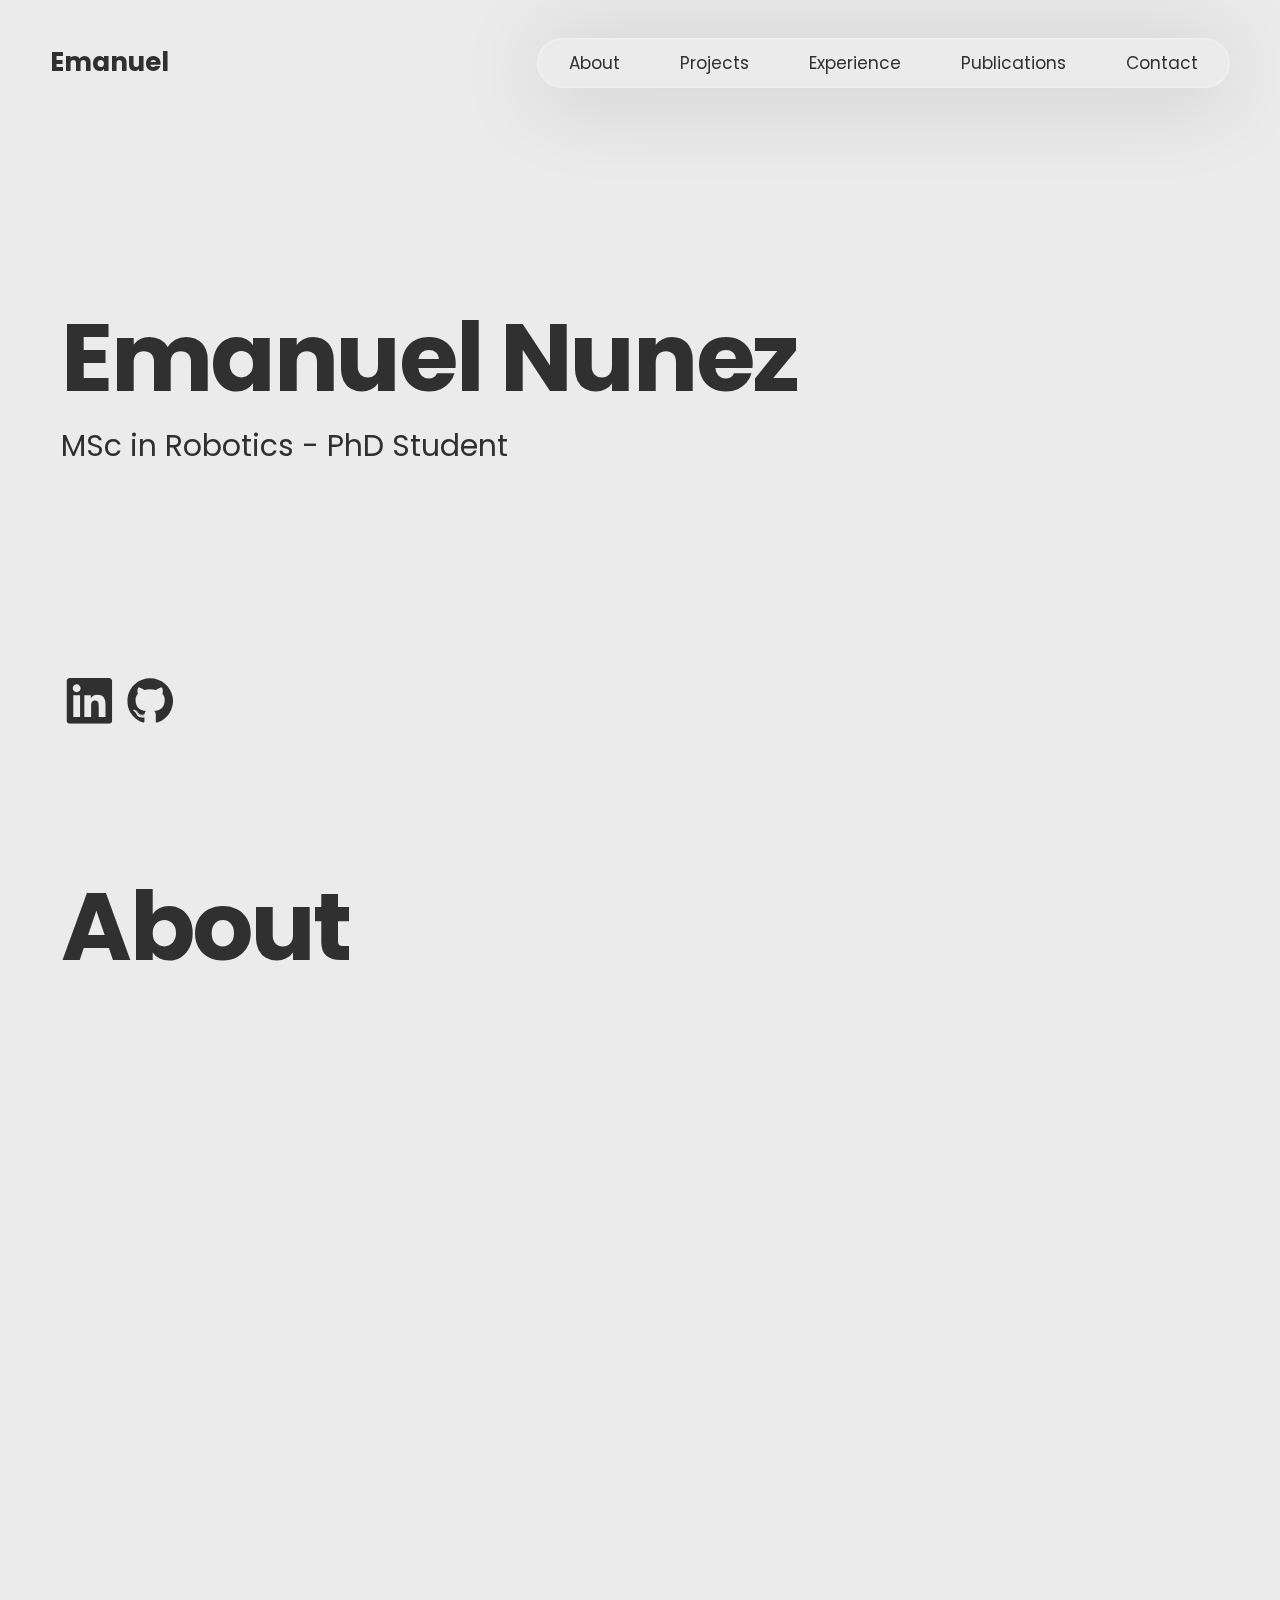
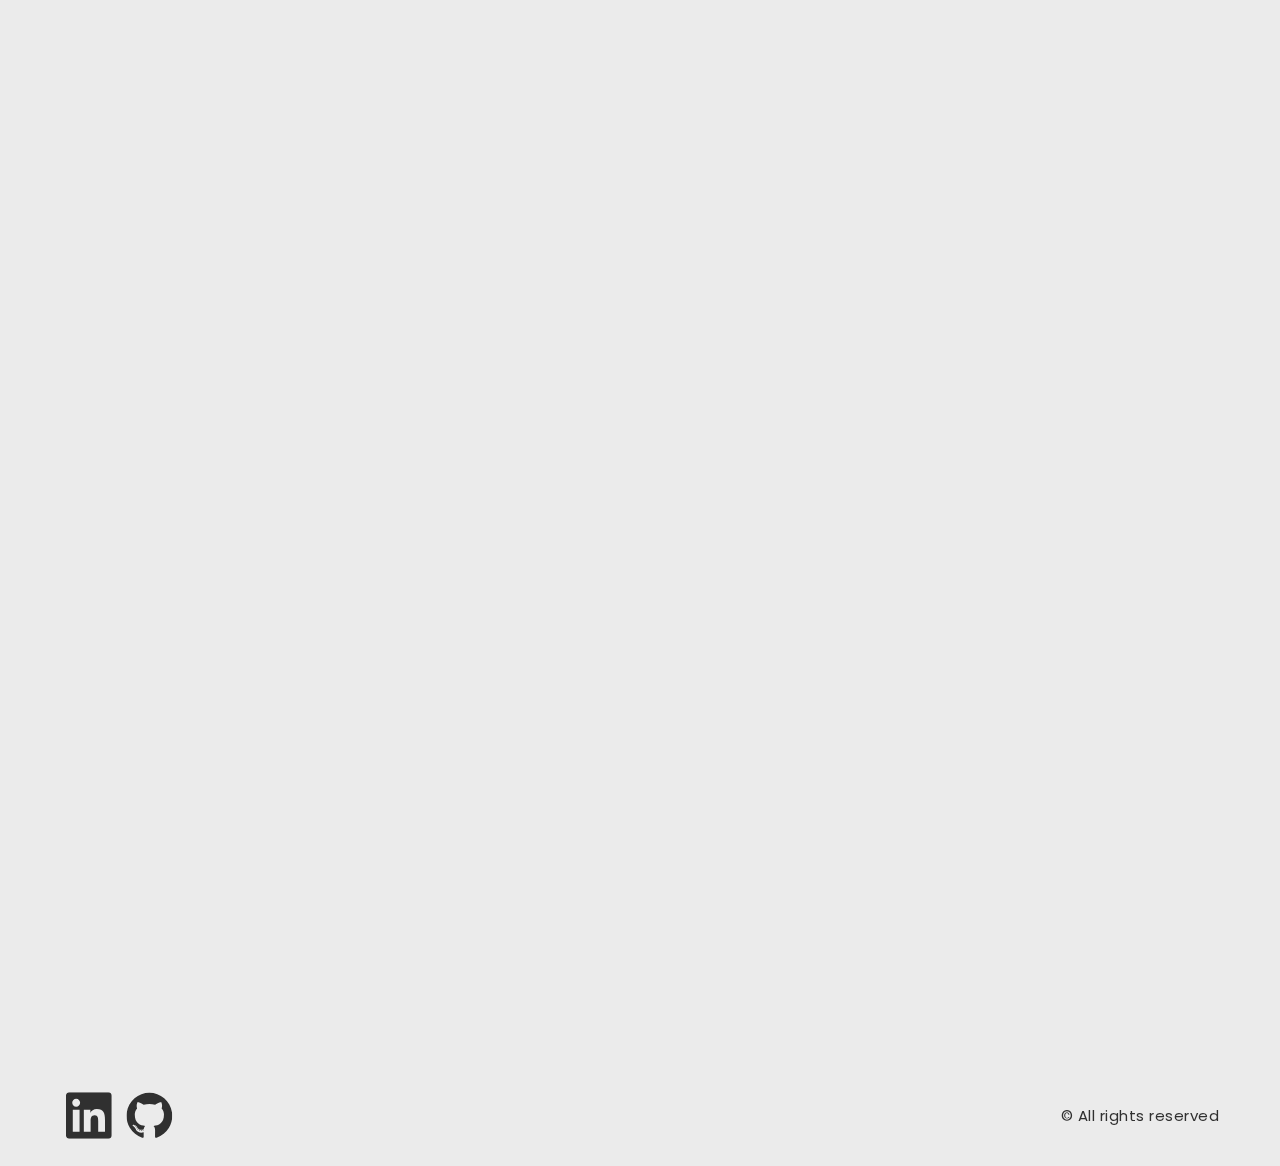
==== commit 5f7bf949: "Typography adjustment" ====
--- a/index.html
+++ b/index.html
@@ -5,14 +5,11 @@
     <meta http-equiv="X-UA-Compatible" content="IE=edge">
     <meta name="viewport" content="width=device-width, initial-scale=1.0">
     <title>Emanuel Nunez</title>
-
-    <link rel="stylesheet" href="style.css">
-    
-    <link rel="preconnect" href="https://fonts.googleapis.com">
-    <link rel="preconnect" href="https://fonts.gstatic.com" crossorigin>
-    <link href="https://fonts.googleapis.com/css2?family=Open+Sans:wght@400;700&display=swap" rel="stylesheet">
+    <link rel="preconnect" href="https://fonts.googleapis.com"><link rel="preconnect" href="https://fonts.gstatic.com" crossorigin>
+    <link href="https://fonts.googleapis.com/css2?family=Epilogue:ital,wght@0,100;0,200;0,300;0,400;0,500;0,600;0,700;0,800;0,900;1,100;1,200;1,300;1,400;1,500;1,600;1,700;1,800;1,900&family=Poppins:wght@400;700&display=swap" rel="stylesheet">
     <script src="https://cdn.jsdelivr.net/npm/bootstrap@5.2.3/dist/js/bootstrap.bundle.min.js"></script>
     <link rel="stylesheet" href="https://unpkg.com/aos@next/dist/aos.css" />
+    <link rel="stylesheet" href="style.css">
 </head>
 <body>
     <iframe class= "spline" src='https://my.spline.design/trialcopy-4e4fdb8f7014ad7f39b615fb2c9b1092/'></iframe>
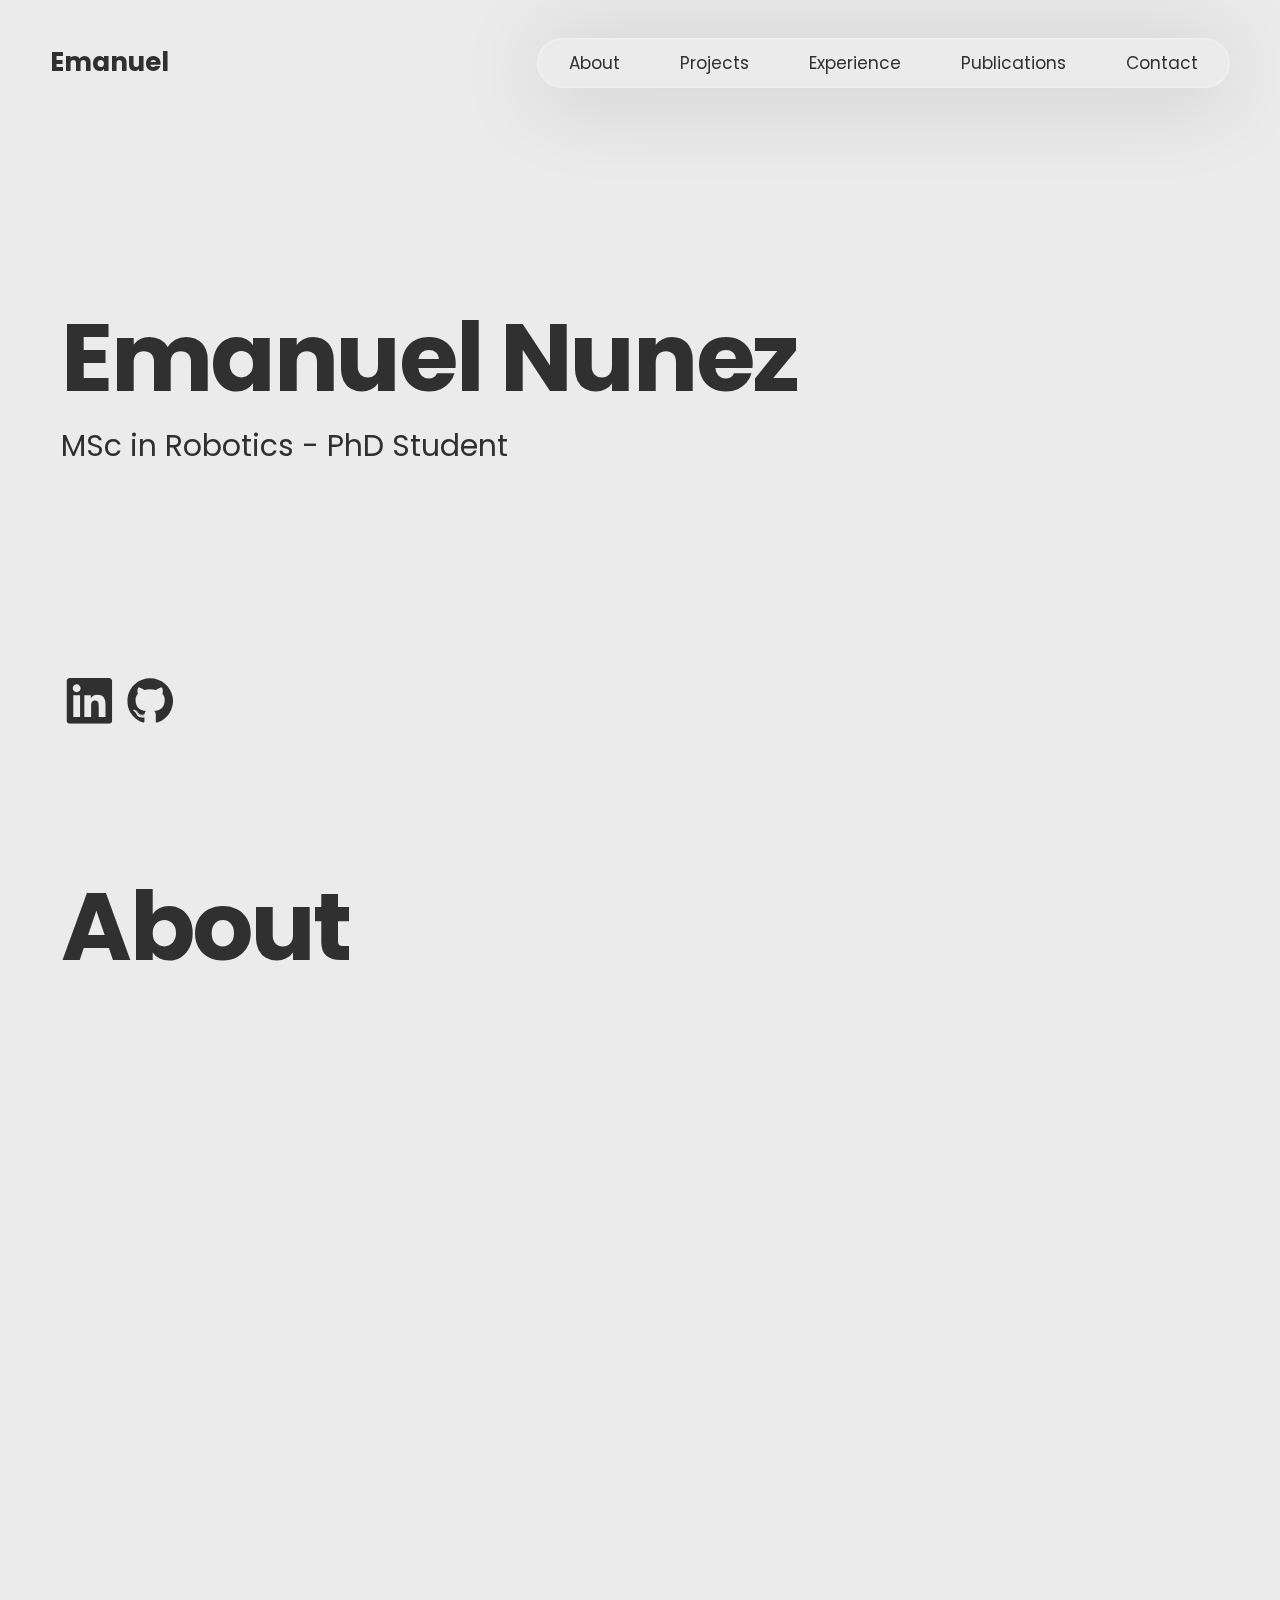
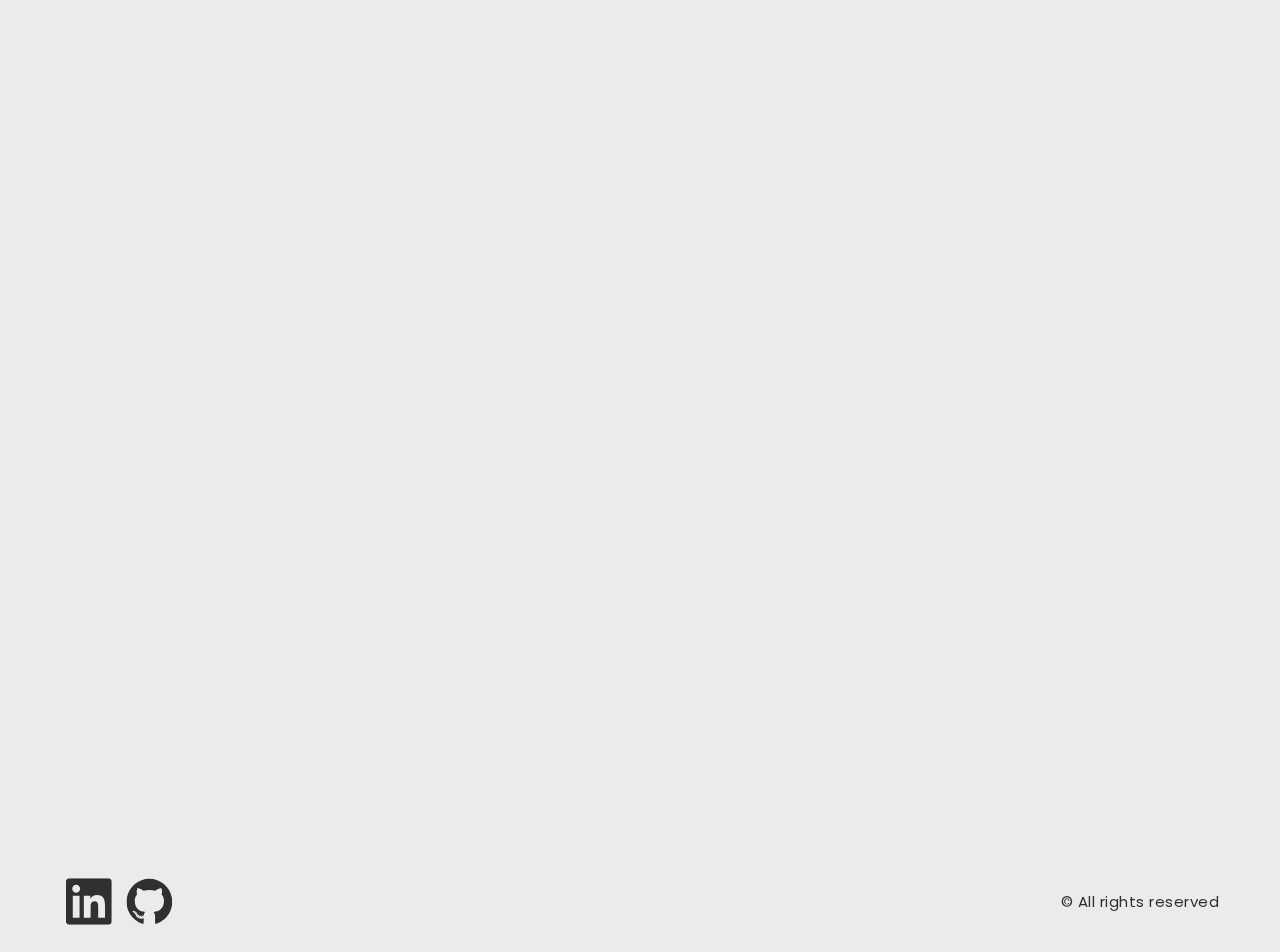
==== commit 69e2524e: "Changed contact form to: email" ====
--- a/index.html
+++ b/index.html
@@ -320,28 +320,13 @@
             <div class="col-12">
                 <h1>Contact</h1>
             </div>
-            <form action="contactform.php" method="post">
-                <div class="col-6" style="position: relative;">
-                    <div class="shape_3"></div>
-                    <div class="shape_5"></div>
-                  <label for="mail">Mail</label>
-                  <input class="glassmorphic_box" type="text" id="mail" placeholder="Your mail..">
-              
-                  <label for="name">Name</label>
-                  <input class="glassmorphic_box" type="text" id="name" placeholder="Your Name..">
-                  
-                  <label for="subject">Subject</label>
-                  <input class="glassmorphic_box" type="text" id="subject" placeholder="Your Subject..">
+            <div class="col-12" style="position: relative;">
+                    <div class="shape_1"></div>
+                <p>Mail</p>
+                <div class="glassmorphic_box" style="padding: 12px 20px; text-align: center;">
+                        <p style="font-size: 20px; line-height: 135%;">enunezs@contact.com</p>
                 </div>
-                <div class="col-6" style="position: relative;">
-                    <div class="shape_1"></div>
-                    <div class="shape_4"></div>
-                  <label for="message">Message</label>
-                  <textarea class="glassmorphic_box" id="message" placeholder="Your Message.." rows="8"></textarea>
-                  <input class="glassmorphic_box" type="submit" value="Submit">
-                </div>
-            </form>
-        </div>
+            </div>
     </section>
     <footer>
             <div>
--- a/style.css
+++ b/style.css
@@ -575,4 +575,18 @@
         height:705px;
     }
     
+}
+
+@media only screen and (max-width: 360px) {
+    h5{
+        font-weight: 700;
+        font-size: 64px;
+        line-height: 100%;
+        letter-spacing: -0.025em;
+        margin: auto;
+        margin-top: 150px;
+    }
+    .spline{
+        height:655px;
+    }
 }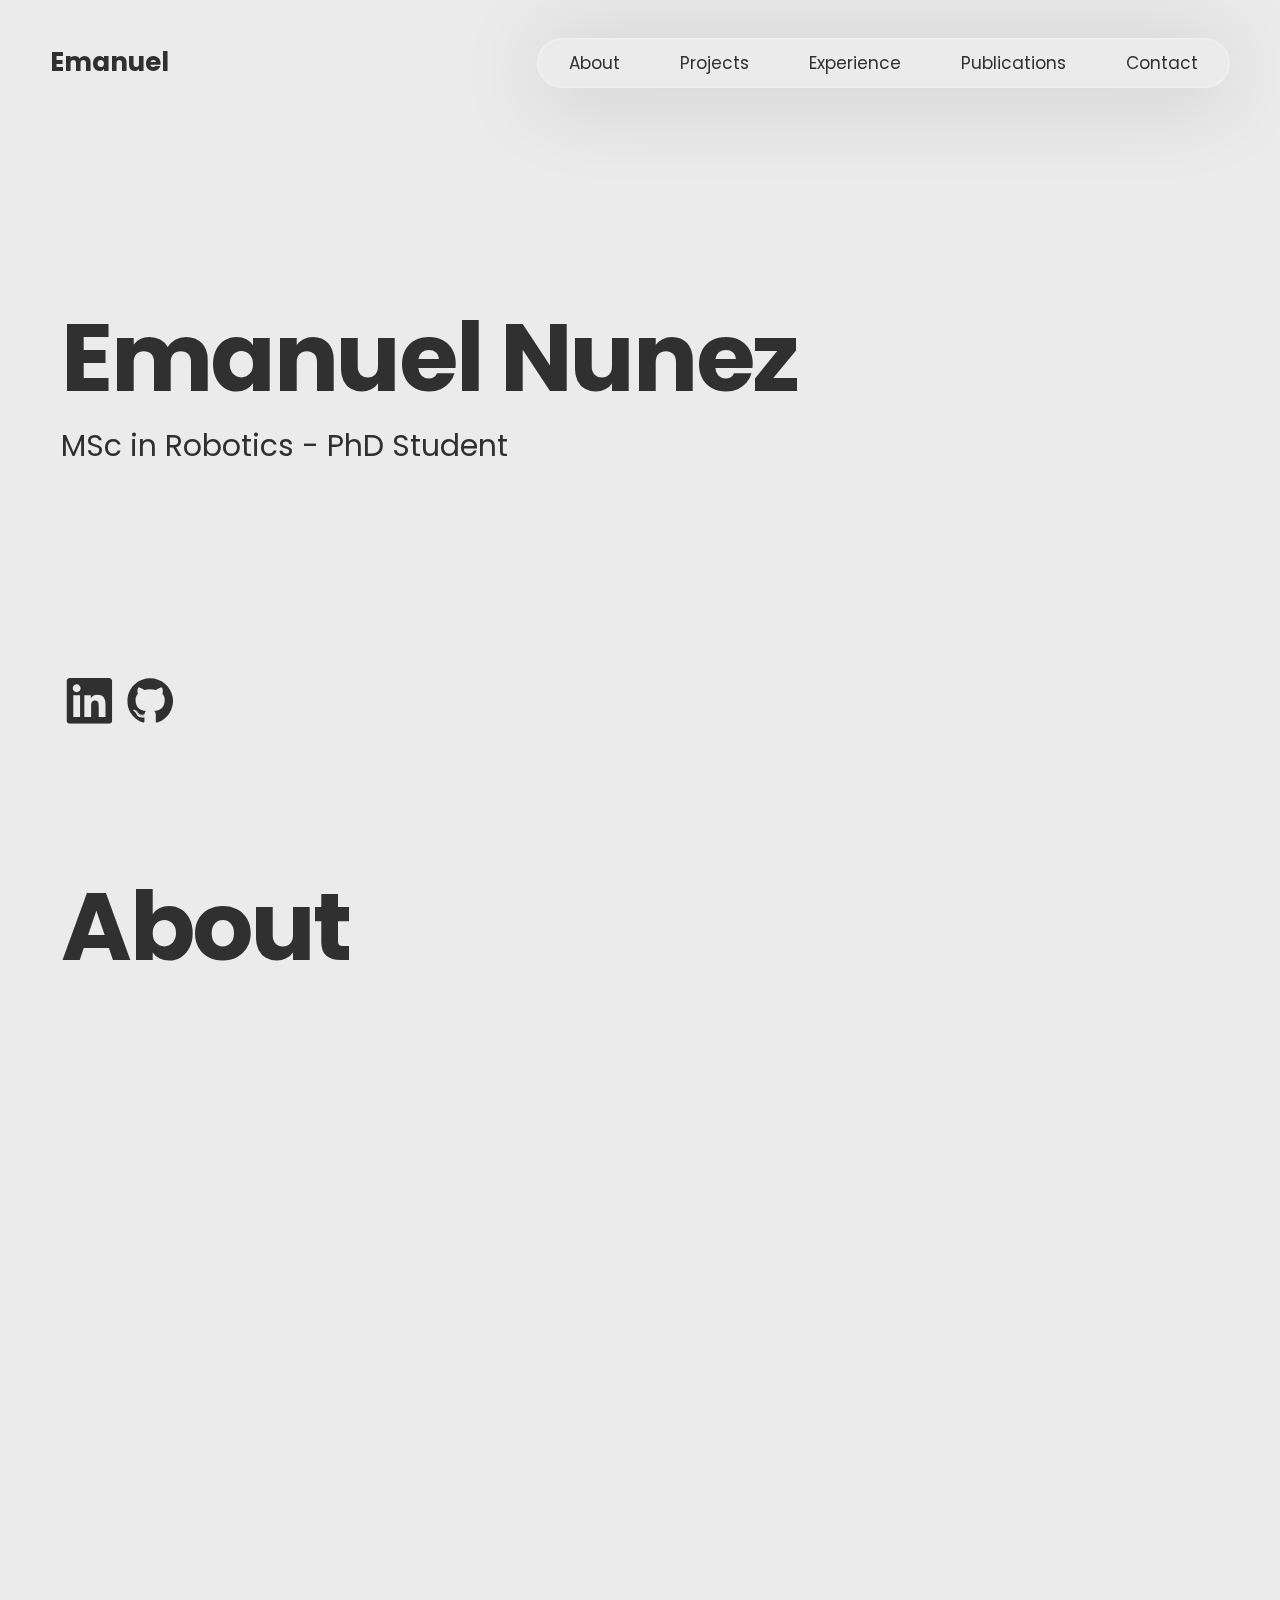
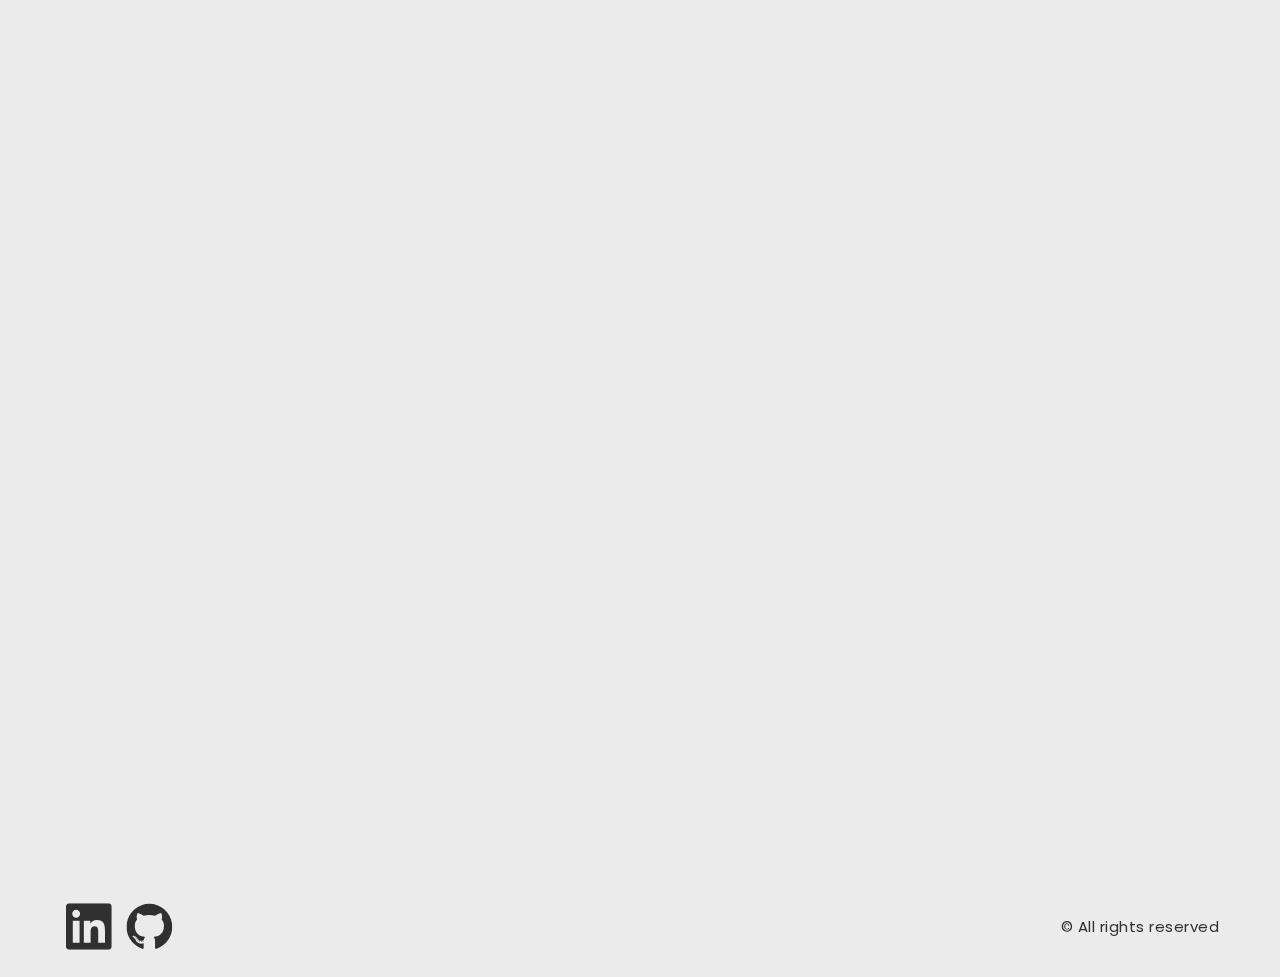
==== commit f3dead63: "Corrected 'Div' and 'section' tags" ====
--- a/index.html
+++ b/index.html
@@ -84,7 +84,7 @@
                 <h4>Multidisciplinary work, Roboticist, Electronics Engineer </h4>
             </div>
             <div class="col-3">
-                <img src="profileEma.png" alt="EmaProfile" class="image">
+                <img src="Images/profileEma.png" alt="EmaProfile" class="image">
             </div>
             <div class="col-6">
                 <p>Candidate for PhD in Robotics at Bristol Robotics Laboratory and graduate tutor at University of West England.</p>
@@ -327,6 +327,7 @@
                         <p style="font-size: 20px; line-height: 135%;">enunezs@contact.com</p>
                 </div>
             </div>
+        </div>>
     </section>
     <footer>
             <div>
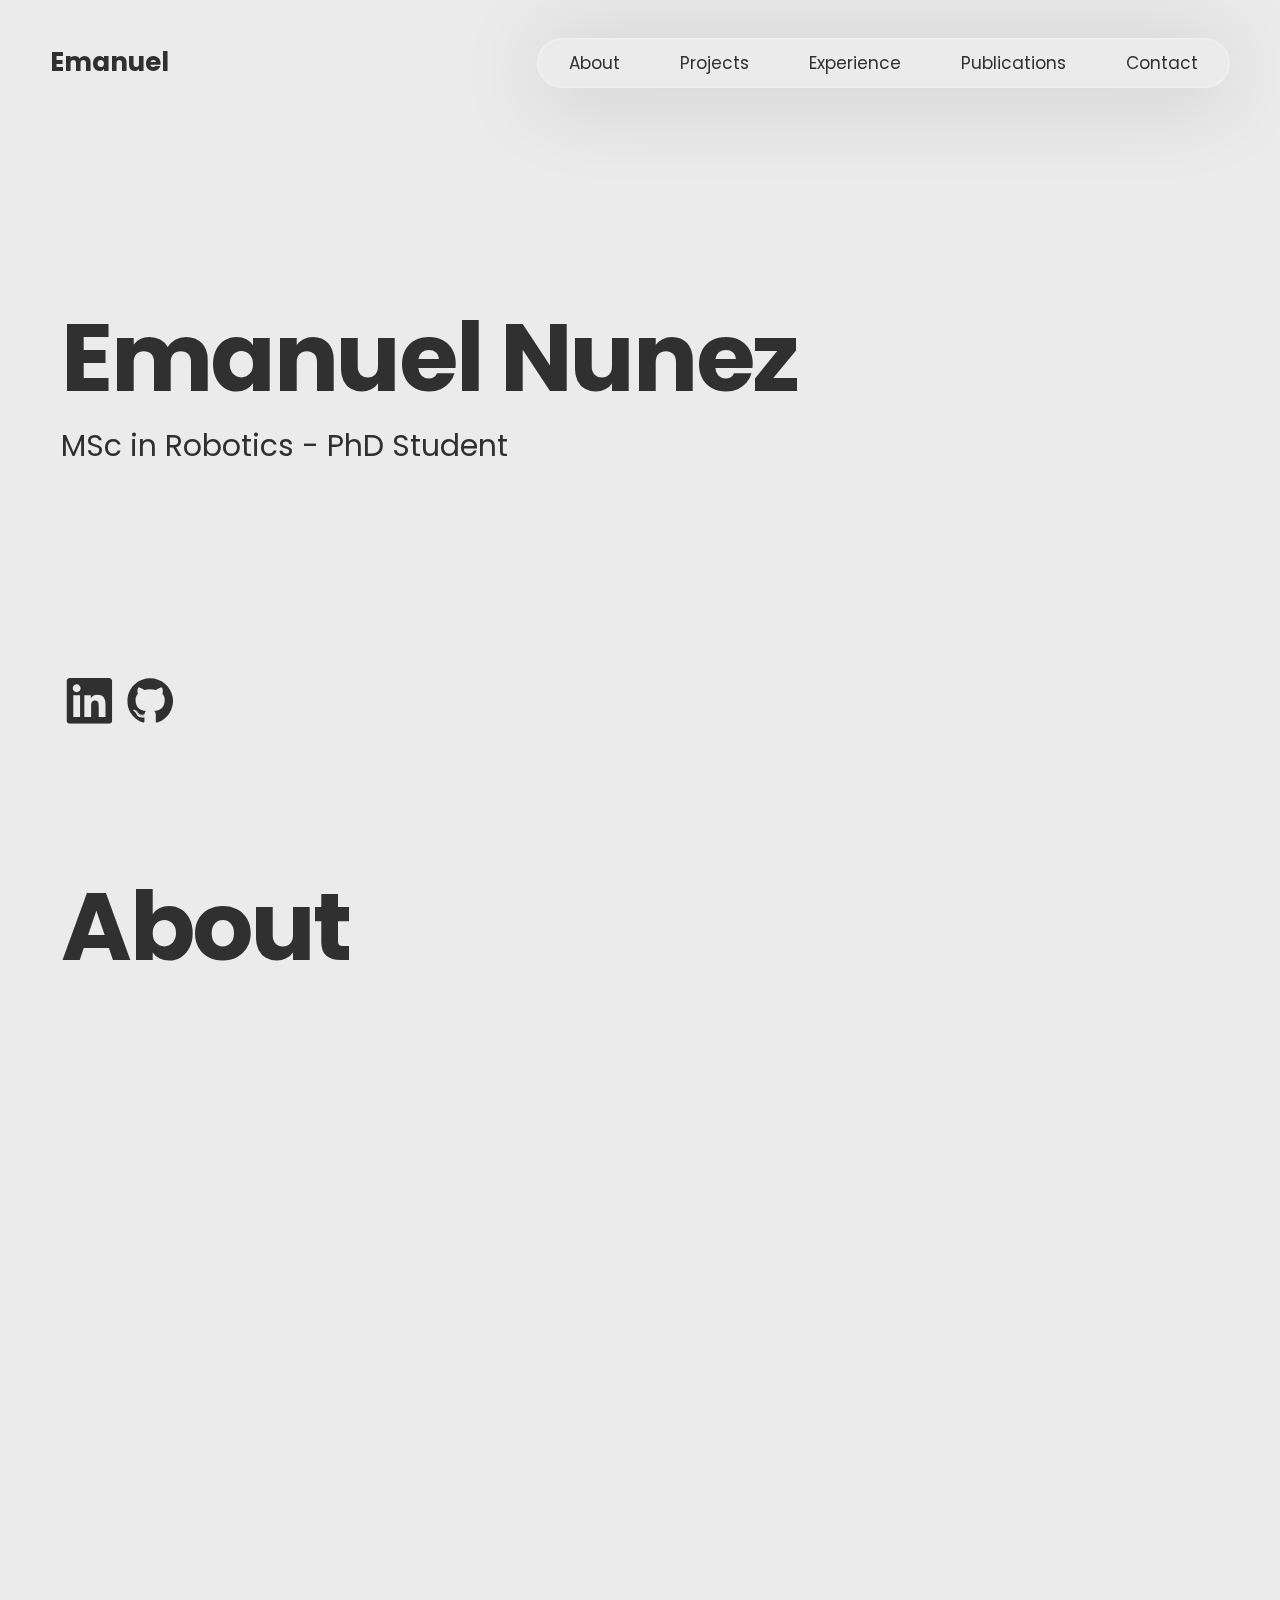
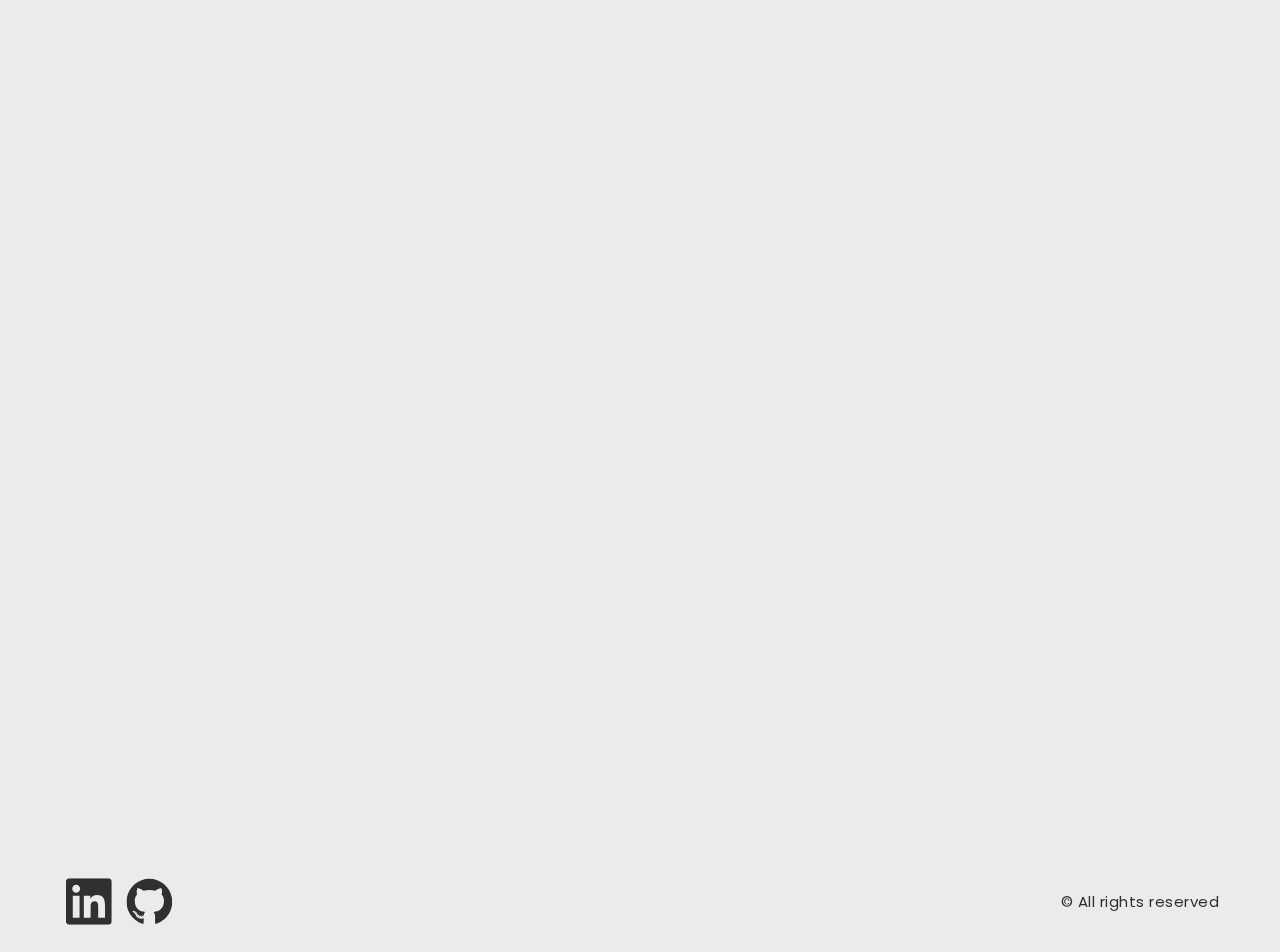
==== commit c2f322b9: "Extra '>' removed" ====
--- a/index.html
+++ b/index.html
@@ -327,7 +327,7 @@
                         <p style="font-size: 20px; line-height: 135%;">enunezs@contact.com</p>
                 </div>
             </div>
-        </div>>
+        </div>
     </section>
     <footer>
             <div>
